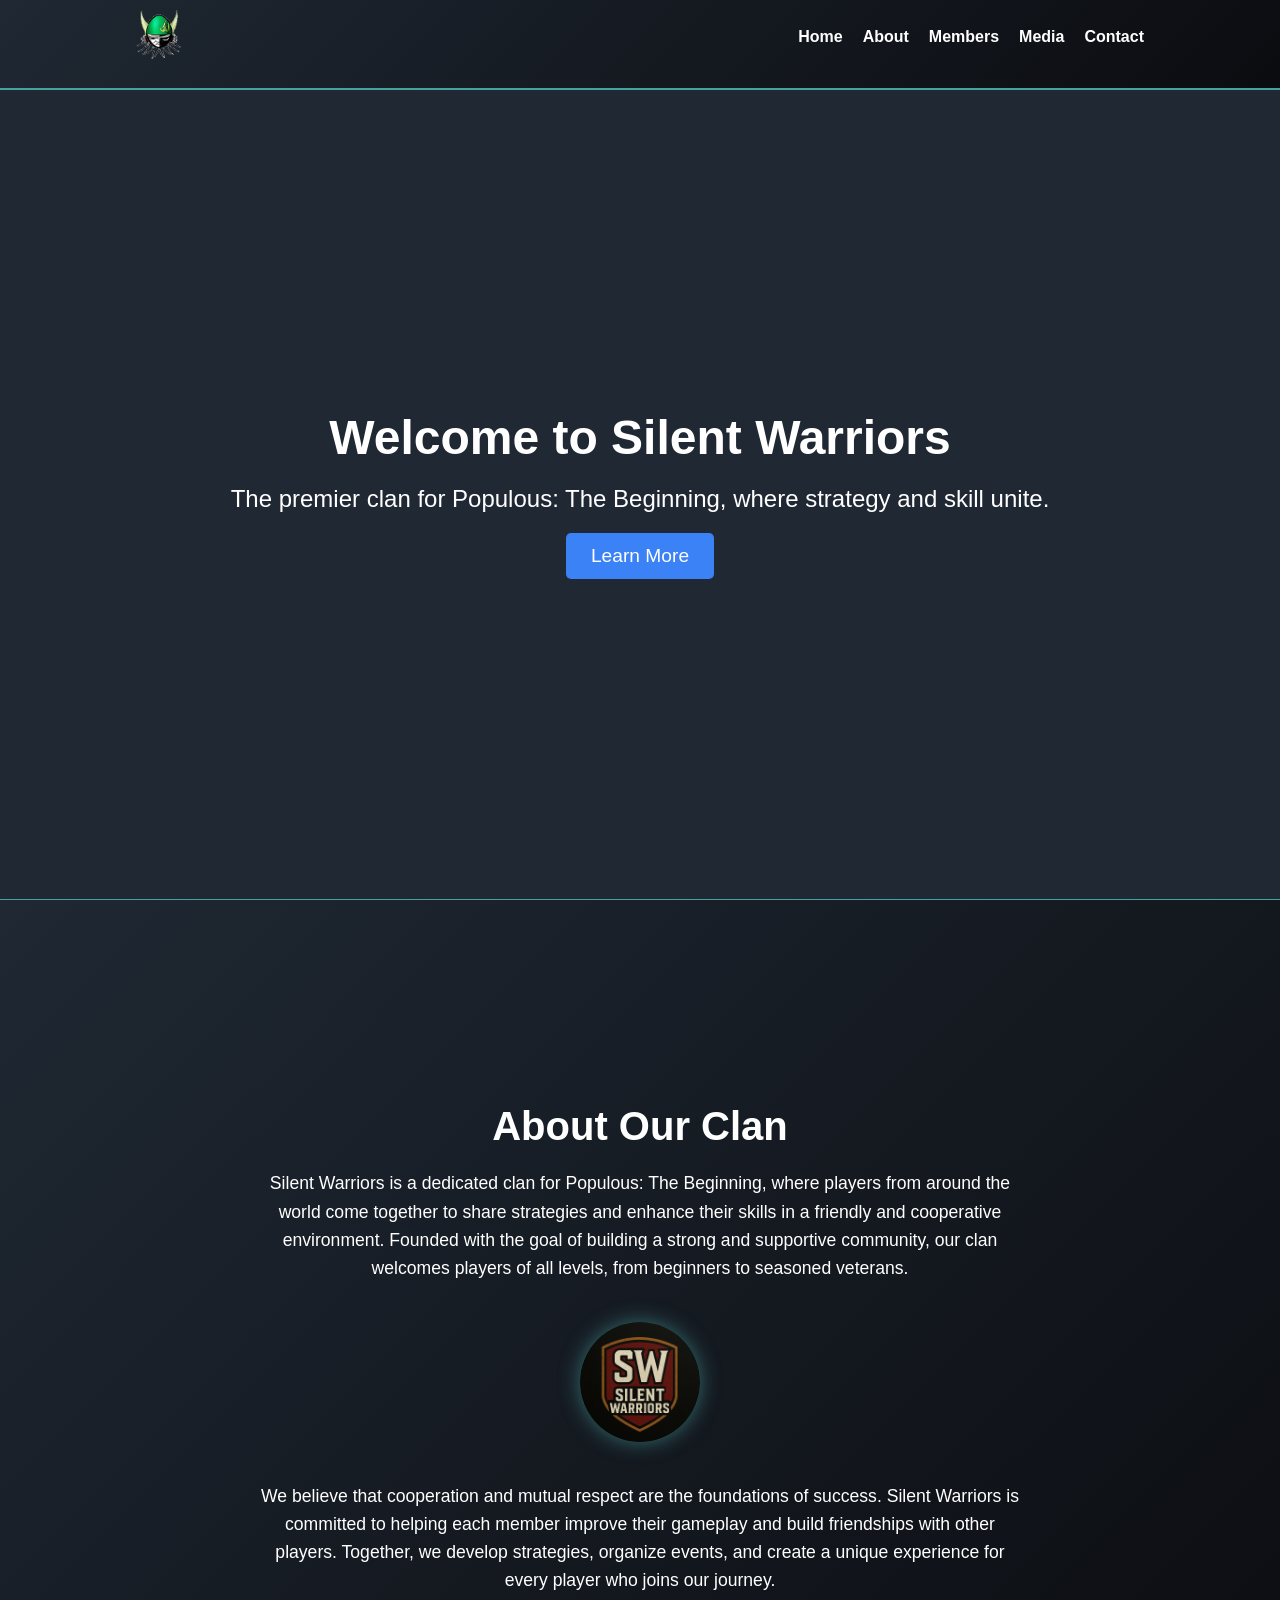
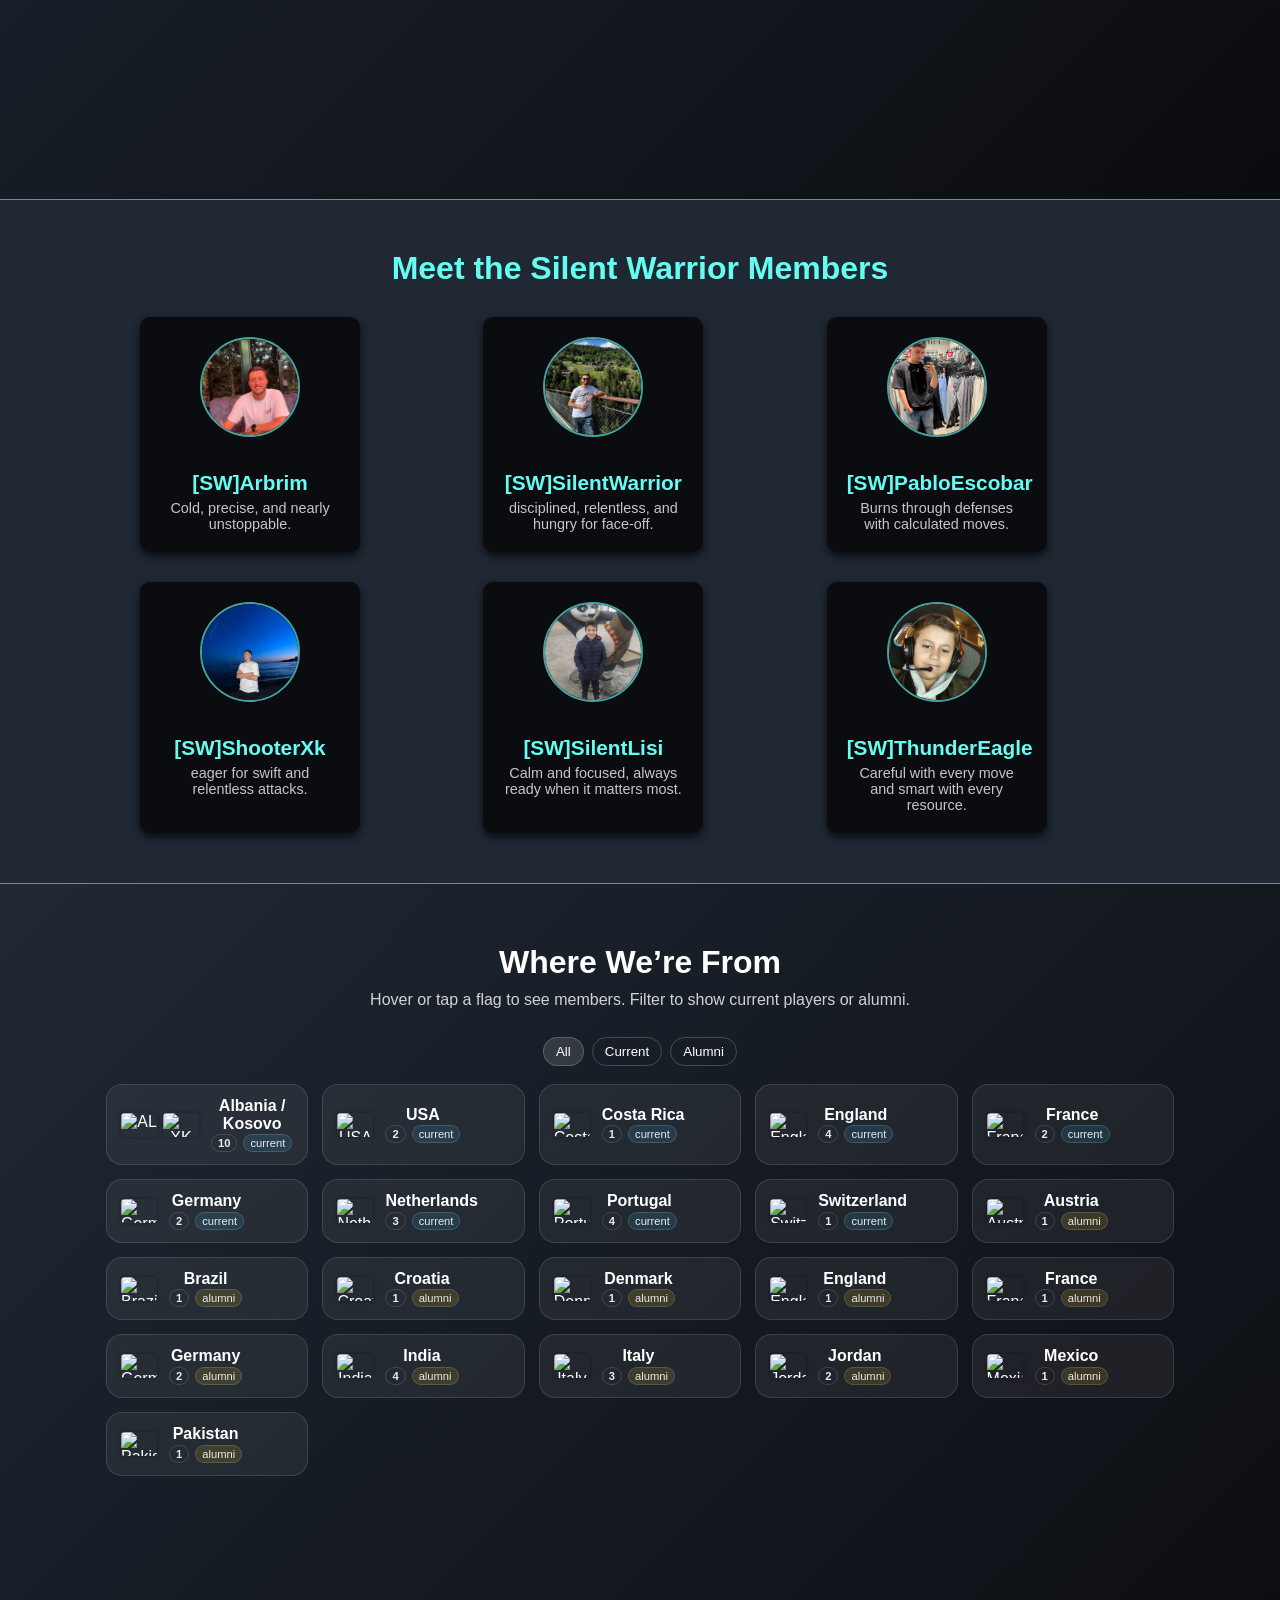
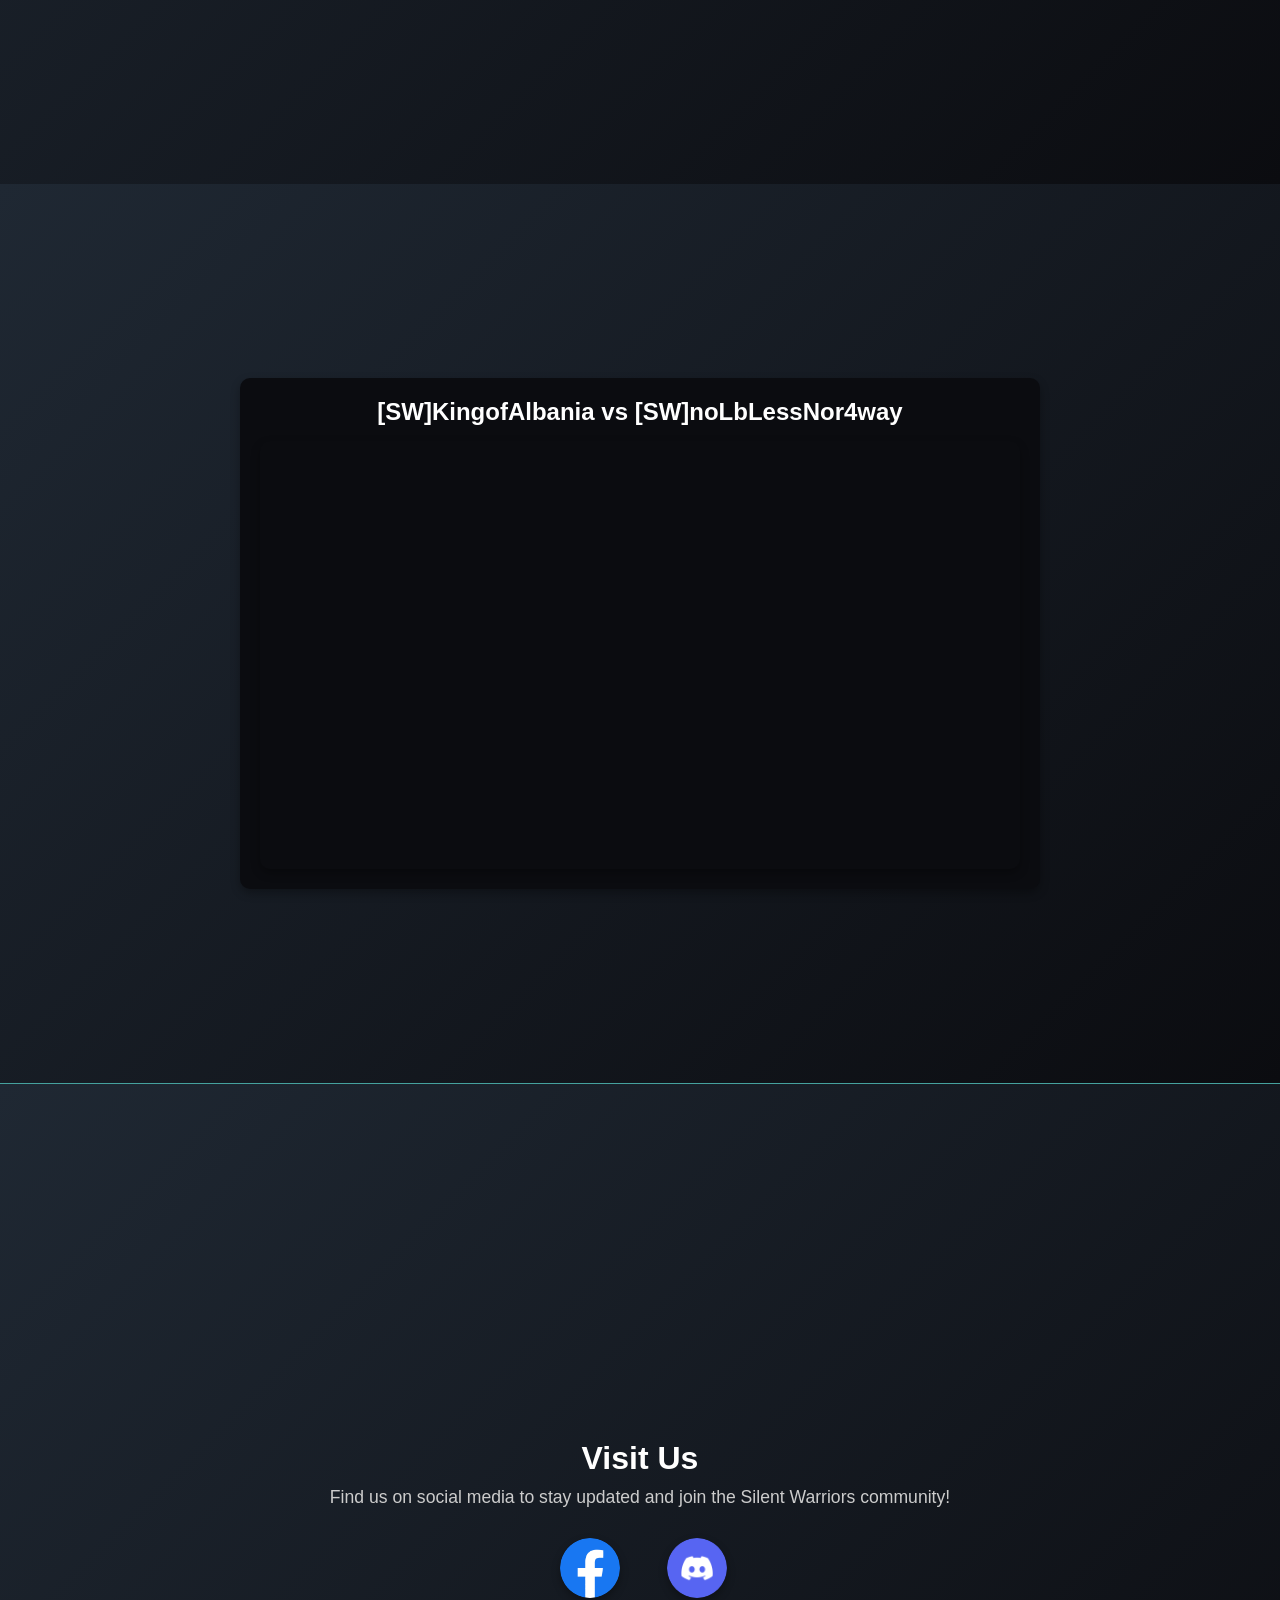
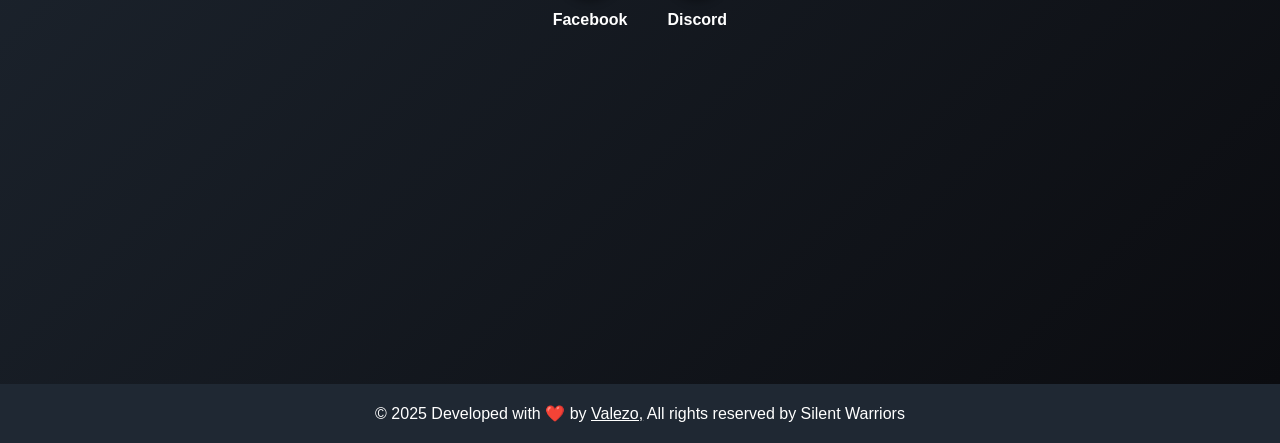
==== index.html @ 5efa49f3 "users update flags and scroll smooth" ====
<!DOCTYPE html>
<html lang="en">
<head>
    <meta charset="UTF-8">
    <meta name="viewport" content="width=device-width, initial-scale=1.0">
    <title>Silent Warriors</title>
    <link rel="stylesheet" href="assets/style.css">
    <link rel="icon" href="assets/img/22864.gif" type="image/png">

    <style>
      html { scroll-behavior: smooth; }
      :target { scroll-margin-top: 72px; }  /* adjust for your fixed header height */
      .site-header { position: sticky; top: 0; height: 72px; }
      .section { min-height: 100vh; padding: 2rem; }

      .flags-section { padding: 60px 0; }
      .flags-section .container { max-width: 1100px; margin: 0 auto; padding: 0 16px; }
      .flags-title { text-align: center; font-size: 2rem; margin-bottom: 10px; }
      .flags-subtitle { text-align: center; opacity: .8; margin-bottom: 28px; }

      /* Flag wall layout */
      .flag-wall { display: flex; flex-wrap: wrap; gap: 14px; justify-content: center; margin-top: 20px; }
      .flag-wall img { width: 42px; height: 28px; object-fit: cover; border-radius: 4px; box-shadow: 0 0 4px rgba(0,0,0,0.4); }

      @media (max-width: 600px) {
        .flag-wall img { width: 32px; height: 22px; }
      }
    </style>
</head>
<body>

    <!-- Header Section -->
    <header>
        <div class="header-content">
            <div class="logo">
                <a href="https://www.popre.net/clans.php?id=745">
                <img src="assets/img/22864.gif" alt="Silent Warriors Logo">
                </a>
            </div>
            <nav>
                <ul>
                    <li><a href="#home">Home</a></li>
                    <li><a href="#about">About</a></li>
                    <li><a href="#members">Members</a></li>
                    <li><a href="#media">Media</a></li>
                    <li><a href="#contact">Contact</a></li>
                </ul>
            </nav>
        </div>
    </header>

    <!-- Hero Section -->
    <section id="home" class="hero">
        <h1>Welcome to Silent Warriors</h1>
        <p>The premier clan for Populous: The Beginning, where strategy and skill unite.</p>
        <a href="#about" class="btn">Learn More</a>
    </section>

    <!-- About Section -->
    <section id="about" class="section about">
        <h2>About Our Clan</h2>
        <div class="about-content">
            <p class="about-text">Silent Warriors is a dedicated clan for Populous: The Beginning, where players from around the world come together to share strategies and enhance their skills in a friendly and cooperative environment. Founded with the goal of building a strong and supportive community, our clan welcomes players of all levels, from beginners to seasoned veterans.</p>
            <div class="about-image-container">
                <img src="assets/img/sw.png" alt="Silent Warriors Clan" class="about-image">
            </div>
            <p class="about-text">We believe that cooperation and mutual respect are the foundations of success. Silent Warriors is committed to helping each member improve their gameplay and build friendships with other players. Together, we develop strategies, organize events, and create a unique experience for every player who joins our journey.</p>
        </div>
    </section>

    <!-- Members -->
<section id="members" class="members-section">
    <h2 class="members-title">Meet the Silent Warrior Members</h2>
    <div class="members-wrapper">
        <div class="members-grid">

            <div class="member-card">
                <img src="assets/img/arbrim.jpg" alt="[SW]Arbrim">
                <h3>[SW]Arbrim</h3>
                <p>Cold, precise, and nearly unstoppable.</p>
            </div>

            <div class="member-card">
                <img src="assets/img/image.png" alt="[SW]SilentWarrior" class="avatar">
                <h3>[SW]SilentWarrior</h3>
                <p>disciplined, relentless, and hungry for face-off.</p>
            </div>

            <div class="member-card">
                <img src="assets/img/rrezon.jpg" alt="[SW]PabloEscobar">
                <h3>[SW]PabloEscobar</h3>
                <p>Burns through defenses with calculated moves.</p>
            </div>

            <div class="member-card">
                <img src="assets/img/zgjim4.jpg" alt="[SW]ShooterXk" class="avatar">
                <h3>[SW]ShooterXk</h3>
                <p>eager for swift and relentless attacks.</p>
            </div>

            <div class="member-card">
                <img src="assets/img/lisi.jpg" alt="[SW]SilentLisi">
                <h3>[SW]SilentLisi</h3>
                <p>Calm and focused, always ready when it matters most.</p>
            </div>

            <div class="member-card">
                <img src="assets/img/bardhi.jpg" alt="[SW]ThunderEagle" class="avatar">
                <h3>[SW]ThunderEagle</h3>
                <p>Careful with every move and smart with every resource.</p>
            </div>

        </div>
    </div>
</section>

<!-- NEW: Countries / Flags Section (dynamic with tooltips + CDN flags) -->
<section id="countries" class="section flags-section" aria-labelledby="flags-heading">
  <div class="container">
    <h2 id="flags-heading" class="flags-title">Where We’re From</h2>
    <p class="flags-subtitle">Hover or tap a flag to see members. Filter to show current players or alumni.</p>

    <!-- Filters -->
    <div class="flag-filters" style="display:flex; gap:8px; justify-content:center; margin-bottom:18px;">
      <button class="flag-filter-btn" data-filter="all">All</button>
      <button class="flag-filter-btn" data-filter="current">Current</button>
      <button class="flag-filter-btn" data-filter="alumni">Alumni</button>
    </div>

    <!-- Cards grid -->
    <div id="flag-grid" class="flag-grid" role="list"></div>

    <noscript>
      <p style="text-align:center">Enable JavaScript to see the interactive country list.</p>
    </noscript>
  </div>
</section>

<style>
  .flag-grid { display:grid; grid-template-columns: repeat(auto-fill, minmax(200px, 1fr)); gap:14px; }
  .flag-card { position:relative; background: rgba(255,255,255,.06); border:1px solid rgba(255,255,255,.12); border-radius:16px; padding:12px 14px; display:flex; align-items:center; gap:12px; }
  .flag-images { display:flex; align-items:center; gap:6px; }
  .flag-img { width:36px; height:24px; border-radius:4px; box-shadow:0 0 4px rgba(0,0,0,.35); object-fit:cover; }
  .flag-meta { display:flex; flex-direction:column; }
  .flag-title { font-weight:700; font-size:1rem; line-height:1.1; }
  .flag-badges { display:flex; gap:6px; align-items:center; margin-top:2px; }
  .flag-badge { font-size:.7rem; padding:2px 6px; border-radius:999px; border:1px solid rgba(255,255,255,.16); opacity:.9; }
  .flag-badge.count { font-weight:700; }
  .flag-badge.current { background: rgba(56, 189, 248, .15); } /* cyan-ish */
  .flag-badge.alumni { background: rgba(250, 204, 21, .15); } /* amber-ish */

  /* Tooltip */
  .flag-card .tooltip { position:absolute; left:12px; right:12px; bottom:calc(100% + 8px); background: rgba(0,0,0,.9); color:#fff; border:1px solid rgba(255,255,255,.15); border-radius:10px; padding:10px 12px; font-size:.86rem; line-height:1.25; box-shadow:0 8px 24px rgba(0,0,0,.35); opacity:0; pointer-events:none; transform:translateY(6px); transition:opacity .15s ease, transform .15s ease; }
  .flag-card:hover .tooltip, .flag-card:focus-within .tooltip { opacity:1; transform:translateY(0); }
  .tooltip strong { display:block; margin-bottom:4px; font-size:.9rem; }
  .flag-filter-btn { padding:6px 12px; border-radius:999px; border:1px solid rgba(255,255,255,.2); background:transparent; color:inherit; cursor:pointer; }
  .flag-filter-btn.active { background: rgba(255,255,255,.12); }
</style>

<script>
  // Data model for countries and members
  // type: "single" uses one flag code; type: "combo" can render two flags side-by-side
  const COUNTRY_DATA = [
    { type: 'combo', name: 'Albania / Kosovo', flags: ['al','xk'], status: 'current', members: ['TheDarkAngle','Sinegeiros','SemiShaman','MonsterIncarnate','Kozic', 'HalaMadrid','SilentWarrior','AlphaEnemy','ShooterXk', 'TACITUS'] },
    { type: 'single', name: 'USA', flag: 'us', status: 'current', members: ['IYaoi-Wear','SoulTaker'] },
    { type: 'single', name: 'Costa Rica', flag: 'cr', status: 'current', members: ['SpeedHunter'] },
    { type: 'single', name: 'England', flag: 'gb-eng', status: 'current', members: ['Fried_Rice','Jamie-','Viney','xSurvival_shamanx'] },
    { type: 'single', name: 'France', flag: 'fr', status: 'current', members: ['Bananas', 'SylvesterStalone'] },
    { type: 'single', name: 'Germany', flag: 'de', status: 'current', members: ['Remote', 'TACITUS'] },
    { type: 'single', name: 'Netherlands', flag: 'nl', status: 'current', members: ['Dominant','JonSnow','Sharp'] },
    { type: 'single', name: 'Portugal', flag: 'pt', status: 'current', members: ['Lekas','-Shockwave-', 'Joao', 'Hugo'] },
    { type: 'single', name: 'Switzerland', flag: 'ch', status: 'current', members: ['AlphaEnemy'] },

    // Alumni (were on SW)
    { type: 'single', name: 'Austria', flag: 'at', status: 'alumni', members: ['Bianca'] },
    { type: 'single', name: 'Brazil', flag: 'br', status: 'alumni', members: ['Diablo'] },
    { type: 'single', name: 'Croatia', flag: 'hr', status: 'alumni', members: ['DragulaROB'] },
    { type: 'single', name: 'Denmark', flag: 'dk', status: 'alumni', members: ['Rousfv'] },
    { type: 'single', name: 'England', flag: 'gb-eng', status: 'alumni', members: ['SpiderPig'] },
    { type: 'single', name: 'France', flag: 'fr', status: 'alumni', members: ['Incy'] },
    { type: 'single', name: 'Germany', flag: 'de', status: 'alumni', members: ['Eric_Mal', 'Babo'] },
    { type: 'single', name: 'India', flag: 'in', status: 'alumni', members: ['BigBang','Abigail','Evolution','Sinisters'] },
    { type: 'single', name: 'Italy', flag: 'it', status: 'alumni', members: ['Pain','MixJumpen', 'Famfrit'] },
    { type: 'single', name: 'Jordan', flag: 'jo', status: 'alumni', members: ['Samer-','RoyalPain'] },
    { type: 'single', name: 'Mexico', flag: 'mx', status: 'alumni', members: ['Fonsi'] },
    { type: 'single', name: 'Pakistan', flag: 'pk', status: 'alumni', members: ['Shahzad'] },
  ];

  const CDN_PNG = (code, size=40) => `https://flagcdn.com/w${size}/${code}.png`;

  function makeTooltipHTML(name, members) {
    const count = members.length;
    const list = members.join(', ');
    return `<div class="tooltip" role="tooltip"><strong>${name} — ${count} member${count!==1?'s':''}</strong>${list}</div>`;
  }

  function renderFlags(filter='all') {
    const grid = document.getElementById('flag-grid');
    grid.innerHTML = '';

    COUNTRY_DATA.filter(c => filter==='all' ? true : c.status===filter)
      .forEach(c => {
        const card = document.createElement('div');
        card.className = 'flag-card';
        card.setAttribute('role','listitem');
        card.setAttribute('tabindex','0');
        card.setAttribute('aria-label', `${c.name} (${c.status})`);

        const imgWrap = document.createElement('div');
        imgWrap.className = 'flag-images';
        if (c.type === 'combo') {
          c.flags.forEach(code => {
            const img = document.createElement('img');
            img.src = CDN_PNG(code);
            img.alt = code.toUpperCase();
            img.className = 'flag-img';
            imgWrap.appendChild(img);
          });
        } else {
          const img = document.createElement('img');
          img.src = CDN_PNG(c.flag);
          img.alt = c.name;
          img.className = 'flag-img';
          imgWrap.appendChild(img);
        }

        const meta = document.createElement('div');
        meta.className = 'flag-meta';
        meta.innerHTML = `
          <div class="flag-title">${c.name}</div>
          <div class="flag-badges">
            <span class="flag-badge count">${c.members.length}</span>
            <span class="flag-badge ${c.status}">${c.status}</span>
          </div>
        `;

        card.appendChild(imgWrap);
        card.appendChild(meta);
        card.insertAdjacentHTML('beforeend', makeTooltipHTML(c.name, c.members));
        grid.appendChild(card);
      });

    // update active button
    document.querySelectorAll('.flag-filter-btn').forEach(btn => {
      btn.classList.toggle('active', btn.dataset.filter === filter);
    });
  }

  // Init
  renderFlags('all');
  document.querySelectorAll('.flag-filter-btn').forEach(btn => {
    btn.addEventListener('click', () => renderFlags(btn.dataset.filter));
  });
</script>

<!-- Section media -->
<section id="media" class="section media">
    <div class="video-container">
        <h3 class="video-title">[SW]KingofAlbania vs [SW]noLbLessNor4way</h3>
        <iframe class="youtube-video"
                src="https://www.youtube.com/embed/tbNwxhqjoe8?start=2"
                title="YouTube video player" frameborder="0"
                allow="accelerometer; autoplay; clipboard-write; encrypted-media; gyroscope; picture-in-picture; web-share"
                referrerpolicy="strict-origin-when-cross-origin" allowfullscreen>
        </iframe>
    </div>
</section>

    <section id="contact" class="section contact">
        <h2>Visit Us</h2>
        <p>Find us on social media to stay updated and join the Silent Warriors community!</p>
        <div class="social-links">
            <a href="https://www.facebook.com/groups/1504545016480851" class="social-link" target="_blank">
                <img src="assets/img/facebook.png" alt="Facebook Icon">
                <span>Facebook</span>
            </a>
            <a href="https://discord.gg/4HVmdmyNqc" class="social-link" target="_blank">
                <img src="assets/img/discord-icon-1024x1024.png" alt="Discord Icon">
                <span>Discord</span>
            </a>
        </div>
    </section>

    <footer>
        <p>&copy; 2025 Developed with ❤️ by <a href="https://valezo.net/" style="color: white">Valezo,</a> All rights reserved by Silent Warriors</p>
    </footer>

</body>
</html>
---- assets/style.css ----
/* Ngjyrat kryesore */
    :root {
        --primary-color: #1E3A8A;
        --secondary-color: #3B82F6;
        --bg-light: #F0F4F8;
        --text-color: #1E293B;
    }

    /* Reset */
    * {
        margin: 0;
        padding: 0;
        box-sizing: border-box;
    }

    body {
        font-family: Arial, sans-serif;
        color: var(--text-color);
    }

    /* Header */
    header {
        /* padding: 30%; */
        background-color: var(--primary-color);
        text-align: center;
        background: linear-gradient(135deg, #1f2833, #0b0c10);
        border-bottom: 2px solid #45a29e;
        height: 10vh; /* Full viewport height */
        position: sticky;
        top: 0; /* Sticks the header to the top of the viewport */
        z-index: 1000;
        padding: 10px;

        
    }
    .avatar {
  width: 120px;         /* madhësia e shfaqjes */
  height: 120px;        
  border-radius: 50%;   /* e bën rreth */
  object-fit: cover;    /* crop, jo stretch */
  object-position: center; /* fokus te qendra */
}



    /* Home */
    #home {
        padding-top: -96px;
        height: 90vh; /* Full viewport height */
    }

    #about {
        height: 90vh;
        display: flex;
        flex-direction: column;
        justify-content: center; 
        align-items: center; 
        text-align: center;
    }

    .header-content {
        display: flex;
        align-items: center;
        justify-content: space-between;
        max-width: 80%;
        margin: 0 auto;
    }

    nav ul {
        display: flex;
        gap: 20px;
        list-style: none;
    }

    nav a {
        color: white;
        text-decoration: none;
        font-weight: bold;
    }

    nav a:hover {
        color: #45a29e;
        transition: color 0.3s;

    }

    .logo img {
        height: 50px;
    }

    /* Hero Section */
    .hero {
        display: flex;
        flex-direction: column;
        align-items: center;
        justify-content: center;
        height: 100vh;
        background: url('images/hero.jpg') no-repeat center center/cover;
        color: white;
        text-align: center;
        background-color: var(--primary-color);
        background-color: #1f2833;
        border-bottom: 1px solid #45a29e;
    }

    .hero h1 {
        font-size: 3rem;
        margin-bottom: 20px;
    }

    .hero p {
        font-size: 1.5rem;
    }

    .hero .btn {
        padding: 12px 25px;
        background-color: var(--secondary-color);
        color: white;
        border: none;
        border-radius: 5px;
        text-decoration: none;
        font-size: 1.2rem;
        transition: background-color 0.3s;
        margin-top: 20px;
    }

    .hero .btn:hover {
        background-color: #2563EB;
    }

    /* About Section */
    .section {
        padding: 60px 20px;
        text-align: center;
        color: white;
        background: linear-gradient(135deg, #1f2833, #0b0c10);
    }

    /* About Section */
    .about {
        padding: 60px 20px;
        text-align: center;
        color: white;
        background: linear-gradient(135deg, #1f2833, #0b0c10);
        position: relative;
        overflow: hidden;
        border-bottom: 1px solid #45a29e;
    }

    .about h2 {
        font-size: 2.5rem;
        color: var(--accent-color);
        margin-bottom: 20px;
        position: relative;
    }

    .about-content {
        display: flex;
        flex-direction: column;
        align-items: center;
        gap: 20px;
        max-width: 800px;
        margin: 0 auto;
    }

    .about-text {
        font-size: 1.1rem;
        line-height: 1.6;
        margin: 0 20px;
        opacity: 0;
        animation: fadeInUp 1s ease-out forwards;
    }

    .about-image-container {
        position: relative;
        display: flex;
        align-items: center;
        justify-content: center;
        margin: 20px 0;
    }

    .about-image {
        width: 120px;
        height: 120px;
        border-radius: 50%;
        transition: transform 0.4s ease, box-shadow 0.4s ease;
        filter: drop-shadow(0 0 10px rgba(69, 162, 158, 0.6));
    }

    .about-image:hover {
        transform: scale(1.1);
        box-shadow: 0 0 20px rgba(69, 162, 158, 0.8);
    }

    .about-image-container::before {
        content: "";
        position: absolute;
        top: 0;
        left: 0;
        right: 0;
        bottom: 0;
        border-radius: 50%;
        border: 5px solid rgba(69, 162, 158, 0.4);
        animation: rotateBorder 5s linear infinite;
    }

    /* about */
    @keyframes fadeInUp {
        0% {
            opacity: 0;
            transform: translateY(20px);
        }
        100% {
            opacity: 1;
            transform: translate(0);
        }
    }

    @keyframes rotateBorder {
        0% {
            transform: rotate(0deg);
        }
        100% {
            transform: rotate(360deg);
        }
    }

    /*Members section */

        .members-section {
            padding: 50px 20px;
            background-color: #1f2833;
            text-align: center;
            border-bottom: 1px solid #45a29e;
        }
        
        .members-section h2 {
            color: #66fcf1;
            font-size: 2em;
            margin-bottom: 30px;
        }
        .members-section {
    padding: 50px 20px;
    background-color: #1f2833;
    text-align: center;
    border-bottom: 1px solid #45a29e;
}

.members-title {
    color: #66fcf1;
    font-size: 2.2em;
    margin-bottom: 40px;
}

.members-wrapper {
    display: flex;
    justify-content: center;
}

.members-grid {
    display: grid;
    grid-template-columns: repeat(3, 1fr);
    gap: 30px;
    max-width: 1000px;
    width: 100%;
}

.member-card {
    background-color: #0b0c10;
    color: #c5c6c7;
    padding: 20px;
    border-radius: 10px;
    box-shadow: 0 4px 10px rgba(0, 0, 0, 0.7);
    text-align: center;
    transition: transform 0.3s, box-shadow 0.3s;
}

.member-card:hover {
    transform: scale(1.05);
    box-shadow: 0 8px 20px rgba(0, 0, 0, 0.8);
}

.member-card img {
    width: 100px;
    height: 100px;
    border-radius: 50%;
    border: 2px solid #45a29e;
    margin-bottom: 15px;
}

.member-card h3 {
    margin: 10px 0 5px;
    font-size: 1.3em;
    color: #66fcf1;
}

.member-card p {
    font-size: 0.9em;
    color: #c5c6c7;
}

        
        .members {
            display: flex;
            flex-wrap: wrap;
            justify-content: center;
            gap: 25px;
        }
        
        .member-card {
            background-color: #0b0c10;
            color: #c5c6c7;
            width: 220px;
            padding: 20px;
            border-radius: 10px;
            box-shadow: 0 4px 10px rgba(0, 0, 0, 0.7);
            transition: transform 0.3s, box-shadow 0.3s;
            text-align: center;

        }
        
        .member-card:hover {
            transform: scale(1.05);
            box-shadow: 0 8px 20px rgba(0, 0, 0, 0.8);
        }
        
        .member-card img {
            width: 100px;
            height: 100px;
            border-radius: 50%;
            border: 2px solid #45a29e;
            margin-bottom: 15px;
        }
        
        .member-card h3 {
            margin: 15px 0 5px;
            font-size: 1.3em;
            color: #66fcf1;
        }
        
        .member-card p {
            font-size: 0.9em;
            color: #c5c6c7;
            
        }

        .a {
            text-decoration: none;
        }
    .card {
        display: flex;
        flex-direction: column;
        align-items: center;
        background-color: white;
        padding: 10px;
        border-radius: 50%;
        width: 120px;
        height: 120px;
        overflow: hidden;
        position: relative;
        text-align: center;
        cursor: pointer;
        transition: transform 0.3s;
    }

    .card:hover {
        transform: scale(1.1);
    }

    .card img {
        border-radius: 50%;
        width: 100%;
        height: 100%;
        object-fit: cover;
    }

    .card h3 {
        margin-top: 10px;
        font-size: 1rem;
    }

    .description {
        display: none;
        margin-top: 10px;
        font-size: 0.9rem;
        color: var(--text-color);
        text-align: center;
    }

    .card:focus-within .description,
    .card:hover .description {
        display: block;
    }

    .card:focus-within h3,
    .card:hover h3 {
        display: none;
    }

    /* Media Section */
    .media {
        display: flex;
        align-items: center;
        justify-content: center;
        height: 90vh;
        background-color: #1f2833;
        border-bottom: 1px solid #45a29e;
    }

    .video-container {
        display: flex;
        flex-direction: column;
        align-items: center;
        width: 100%;
        max-width: 800px;
        padding: 20px;
        background-color: #0b0c10;
        border-radius: 10px;
        box-shadow: 0 4px 10px rgba(0, 0, 0, 0.3);
    }

    .video-title {
        font-size: 1.5rem;
        font-weight: bold;
        color: white;
        margin-bottom: 15px;
        text-align: center;
        font-family: 'Arial', sans-serif;
    }

    .youtube-video {
        width: 100%;
        aspect-ratio: 16 / 9;
        border-radius: 10px;
        box-shadow: 0 4px 10px rgba(0, 0, 0, 0.3);
    }

    .game-results-link {
        margin-top: 15px;
        font-size: 1rem;
        color: #3B82F6;
        text-decoration: none;
        font-weight: bold;
        transition: color 0.3s;
    }

    .game-results-link:hover {
        color: #2563EB;
    }


    /* Contact Section */
    .contact {
        display: flex;
        flex-direction: column;
        align-items: center;
        justify-content: center;
        text-align: center;
        height: 90vh;
        background-color: #1f2833;
        color: white;
    }

    .contact h2 {
        font-size: 2rem;
        color: white; 
        margin-bottom: 10px;
    }

    .contact p {
        font-size: 1.1rem;
        color: #ccc;
        margin-bottom: 30px;
    }

    .social-links {
        display: flex;
        justify-content: center;
        gap: 40px;
    }

    .social-link {
        display: flex;
        flex-direction: column;
        align-items: center;
        text-decoration: none;
        color: white;
        font-weight: bold;
        transition: transform 0.3s ease, color 0.3s ease;
    }

    .social-link:hover {
        color: #3B82F6; 
        transform: scale(1.1);
    }

    .social-link img {
        width: 60px;
        height: 60px;
        border-radius: 50%;
        margin-bottom: 8px;
        box-shadow: 0 4px 8px rgba(0, 0, 0, 0.3);
        transition: transform 0.3s ease;
    }

    .social-link:hover img {
        transform: scale(1.2);
    }

    .social-link span {
        font-size: 1rem;
        margin-top: 5px;
    }

    /* Footer */
    footer {
        background-color: var(--primary-color);
        padding: 20px;
        text-align: center;
        color: white;
        background-color: #1f2833;
    }

    /* Responsive Styles */
    @media (max-width: 1200px) {
        .hero h1 { font-size: 2.5rem; }
        .about h2 { font-size: 2rem; }
        .contact h2 { font-size: 1.8rem; }
    }

    @media (max-width: 992px) {
        .hero h1 { font-size: 2rem; }
        .about h2 { font-size: 1.8rem; }
        .contact h2 { font-size: 1.6rem; }
        .social-link img { width: 55px; height: 55px; }
    }

    @media (max-width: 768px) {
        .hero h1 { font-size: 1.8rem; }
        .hero p, .contact p { font-size: 1rem; }
        .social-link img { width: 50px; height: 50px; }
    }

    @media (max-width: 576px) {
        .hero h1 { font-size: 1.5rem; }
        .about h2, .contact h2 { font-size: 1.4rem; }
        .social-links { flex-direction: column; gap: 20px; }
        .social-link img { width: 45px; height: 45px; }
    }
    /* =========================================
   MOBILE-ONLY OVERRIDES (ruajnë desktopin)
   Vendosi KETË bllok POSHTË CSS-së ekzistuese.
   S’prek asgjë jashtë media queries -> desktop mbetet identik.
   ========================================= */

@media (max-width: 767px) {
  :root { --header-offset: 72px; }
  html { scroll-padding-top: var(--header-offset); }

  /* Header */
  header { position: sticky; top: 0; z-index: 1000; }
  .header-content { display: flex; align-items: center; justify-content: space-between; gap: 10px; padding: 10px 14px; }
  .logo img { height: 40px; }
  nav ul { display: flex; flex-wrap: wrap; gap: 10px; justify-content: center; margin: 0; padding: 0; }
  nav a { font-size: 14px; padding: 6px 10px; border-radius: 8px; }

  /* Hero */
  .hero { min-height: auto; padding: 60px 16px; text-align: center; background-size: cover; background-position: center; }
  .hero h1 { font-size: 26px; margin-bottom: 12px; }
  .hero p { font-size: 16px; }
  .hero .btn { font-size: 16px; padding: 10px 18px; }

  /* Heq lartësitë fikse të seksioneve në mobile */
  #home, #about, .media, .contact { height: auto !important; min-height: auto; padding: 40px 16px; }
  #home { padding-top: 0 !important; }

  /* About */
  .about { padding: 48px 16px; }
  .about h2 { font-size: 22px; margin-bottom: 12px; }
  .about-content { display: flex; flex-direction: column; align-items: center; gap: 14px; max-width: 650px; margin: 0 auto; }
  .about-text { font-size: 16px; line-height: 1.65; margin: 0; }
  .about-image { width: 120px; height: 120px; }

  /* Members */
  .members-section { padding: 40px 16px; }
  .members-title, .members-section h2 { font-size: 22px; margin-bottom: 16px; }
  .members-wrapper { display: grid; justify-items: center; }
  .members-grid { display: grid; grid-template-columns: 1fr 1fr; gap: 16px; width: 100%; max-width: 900px; }
  @media (max-width: 480px) { .members-grid { grid-template-columns: 1fr; } }
  .member-card { padding: 16px; border-radius: 12px; }
  .member-card img { width: 80px; height: 80px; }
  .member-card h3 { font-size: 16px; }
  .member-card p { font-size: 14px; }

  /* Card hover -> në touch lë titullin gjithmonë të dukshëm */
  @media (hover: none) {
    .card h3 { display: block; }
    .card .description { display: none; }
  }

  /* Media (video) */
  .media { padding: 40px 16px; }
  .video-container { width: 100%; max-width: 800px; padding: 14px; }
  .youtube-video { width: 100%; aspect-ratio: 16 / 9; border: 0; border-radius: 10px; }
  .video-title { font-size: 18px; }

  /* Contact */
  .contact { padding: 48px 16px; text-align: center; }
  .contact h2 { font-size: 22px; }
  .contact p { font-size: 16px; max-width: 60ch; margin-inline: auto; }
  .social-links { display: flex; flex-wrap: wrap; gap: 18px 28px; justify-content: center; }
  .social-link img { width: 52px; height: 52px; }

  /* Footer */
  footer { padding: 18px 16px; }
}

/* Tablet tweaks pa prekur desktopin */
@media (min-width: 768px) and (max-width: 1023px) {
  nav a { font-size: 15px; }
  .hero h1 { font-size: 32px; }
  .members-grid { grid-template-columns: repeat(3, 1fr); gap: 20px; }
}
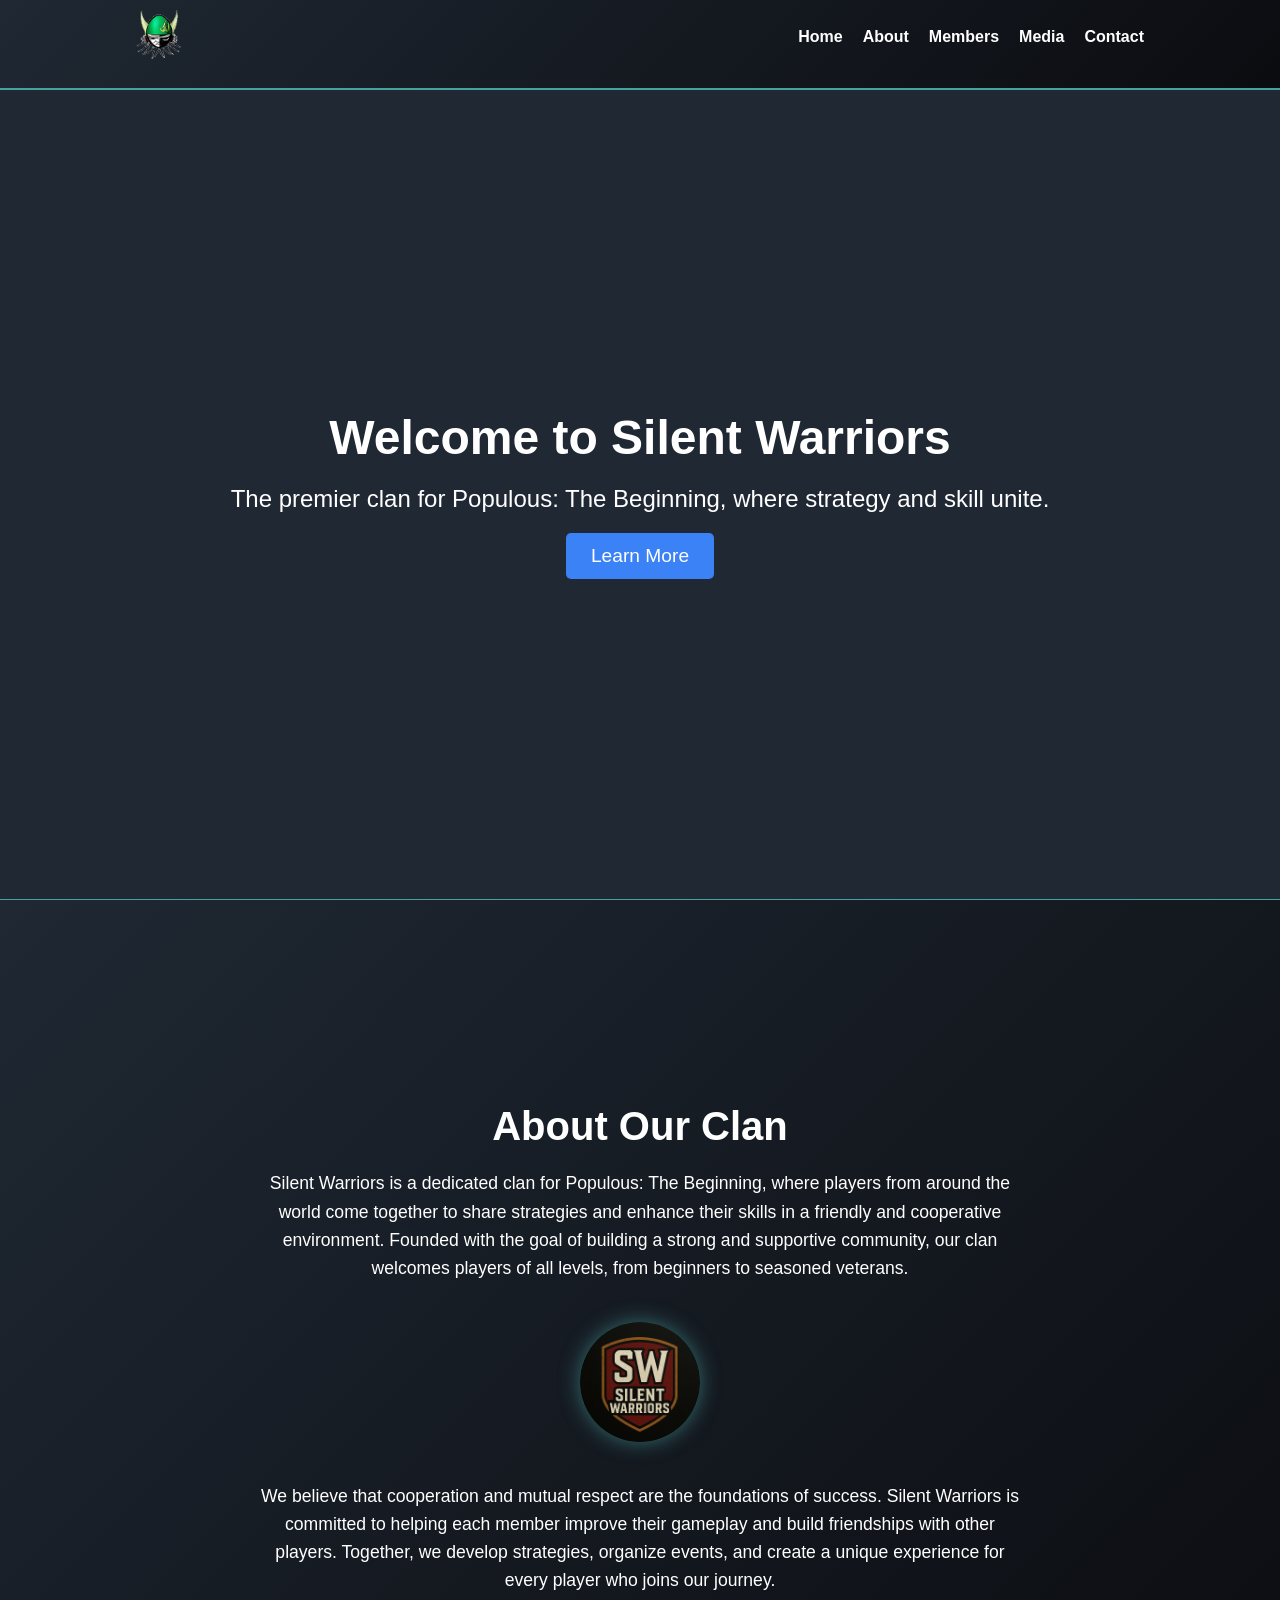
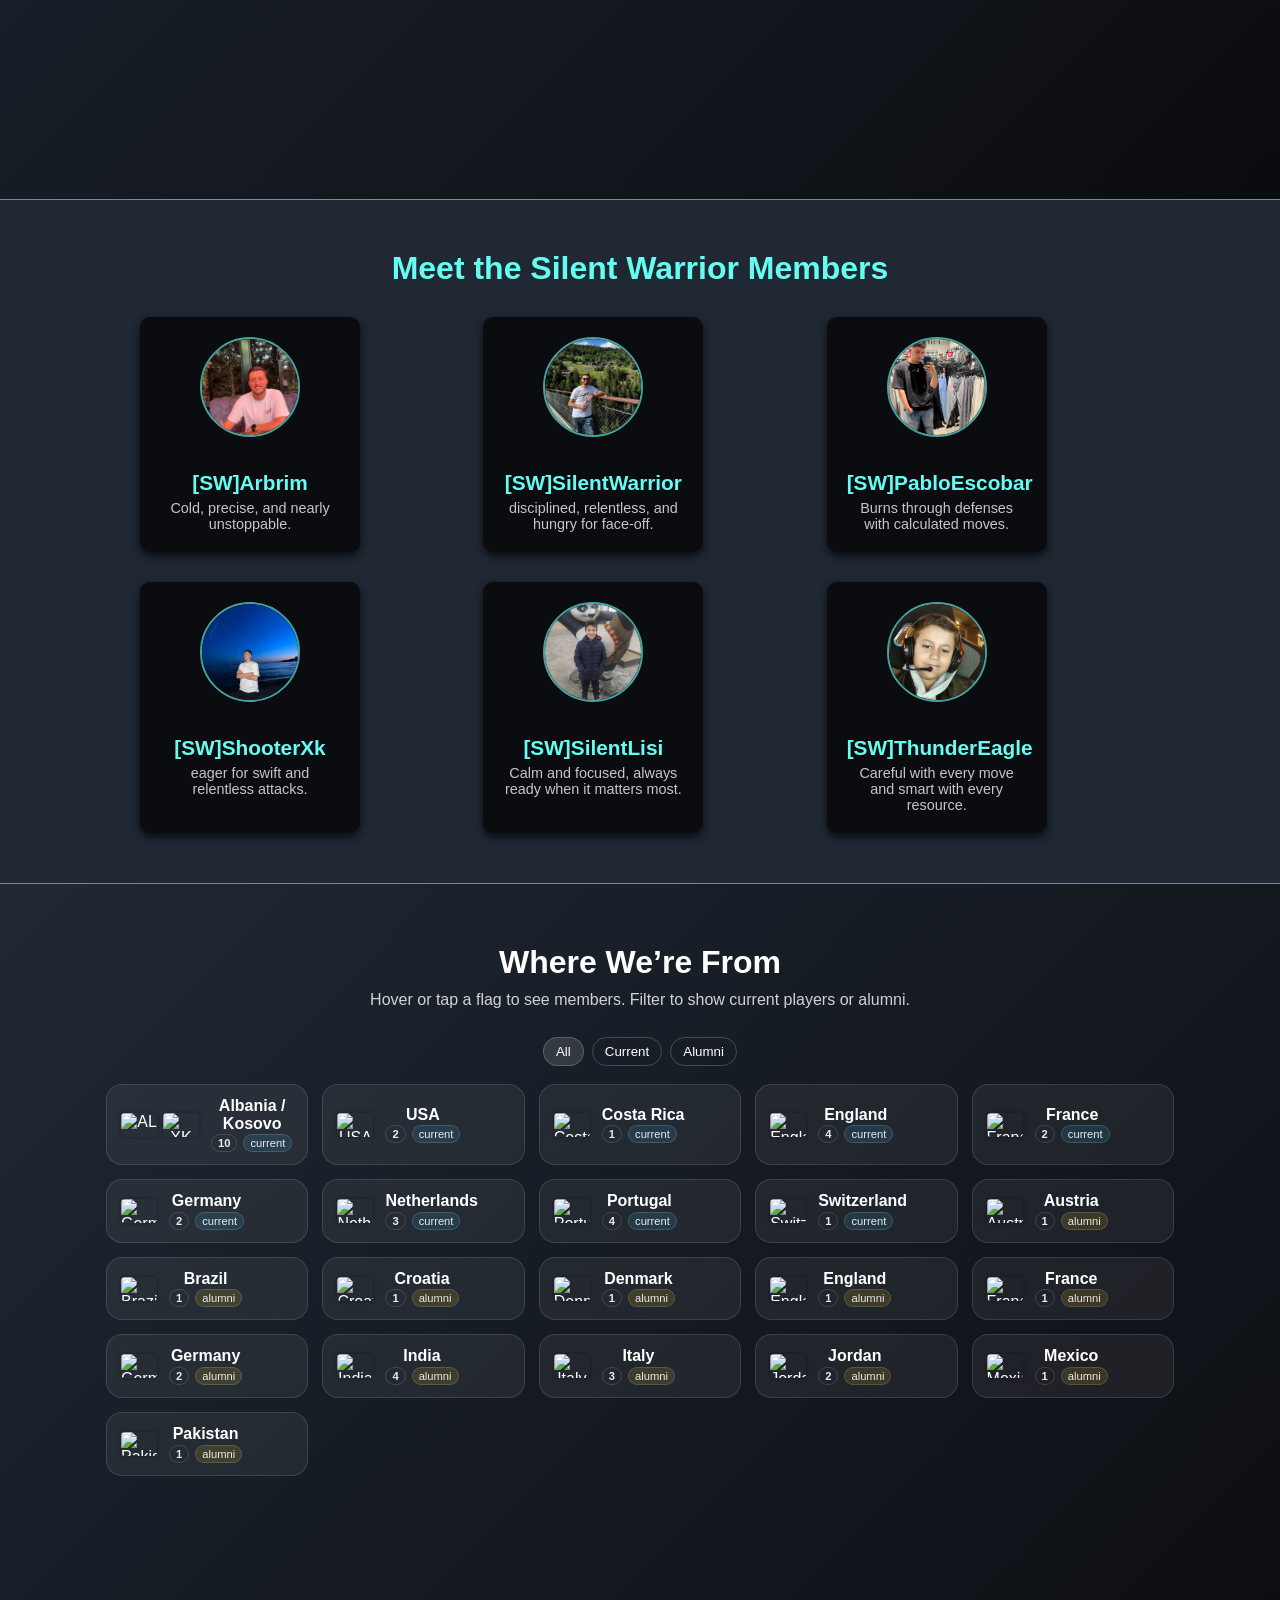
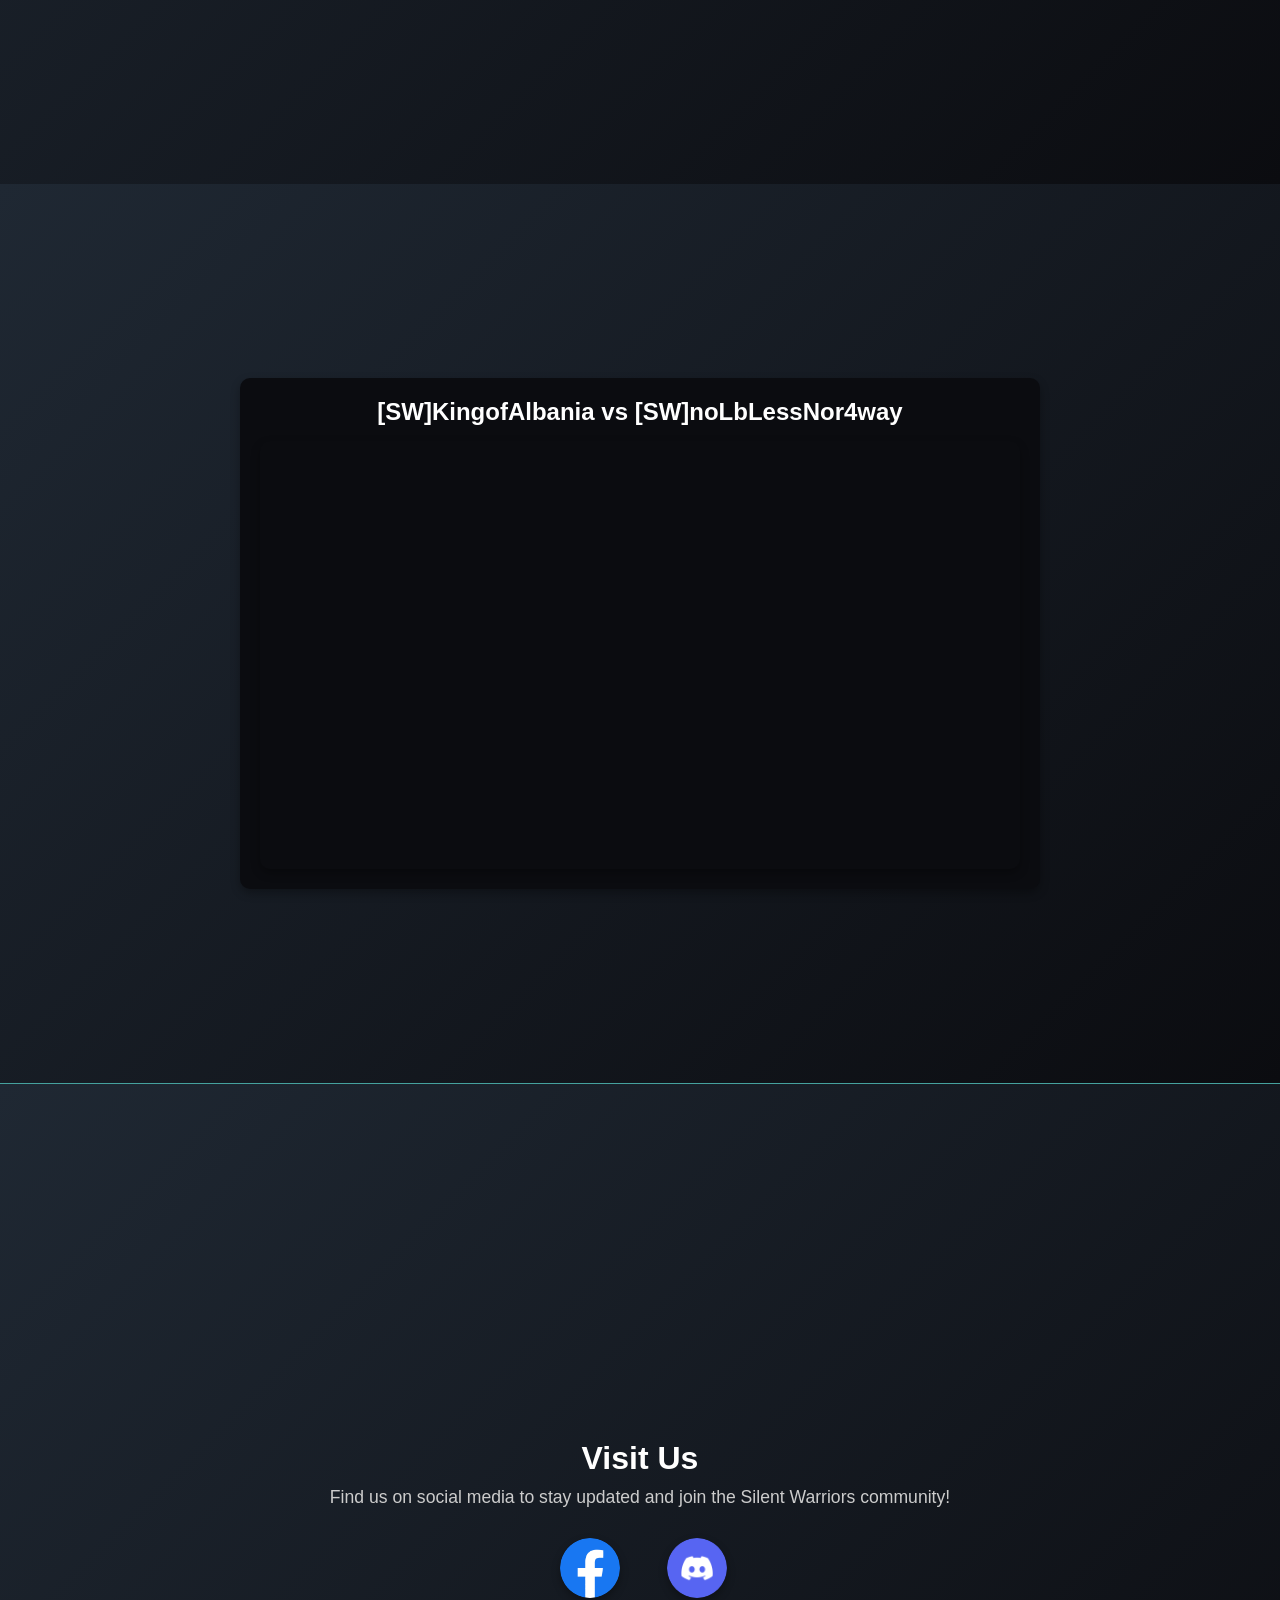
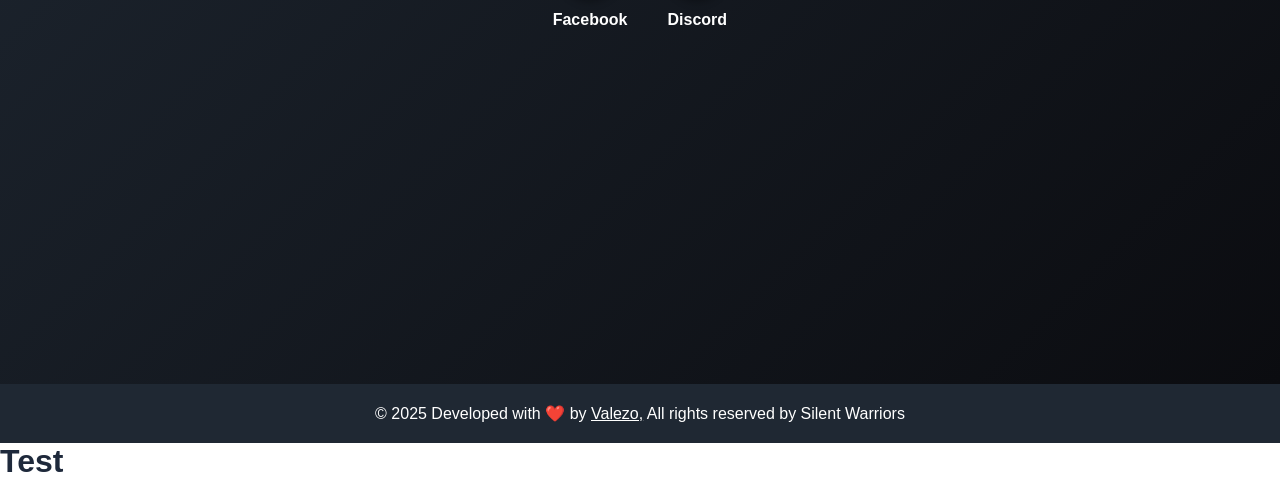
==== commit 31eaca68: "adding text" ====
--- a/index.html
+++ b/index.html
@@ -33,7 +33,7 @@
     <header>
         <div class="header-content">
             <div class="logo">
-                <a href="https://www.popre.net/clans.php?id=745">
+                <a href="#">
                 <img src="assets/img/22864.gif" alt="Silent Warriors Logo">
                 </a>
             </div>
@@ -284,6 +284,7 @@
     <footer>
         <p>&copy; 2025 Developed with ❤️ by <a href="https://valezo.net/" style="color: white">Valezo,</a> All rights reserved by Silent Warriors</p>
     </footer>
+    <h1>Test</h1>
 
 </body>
 </html>
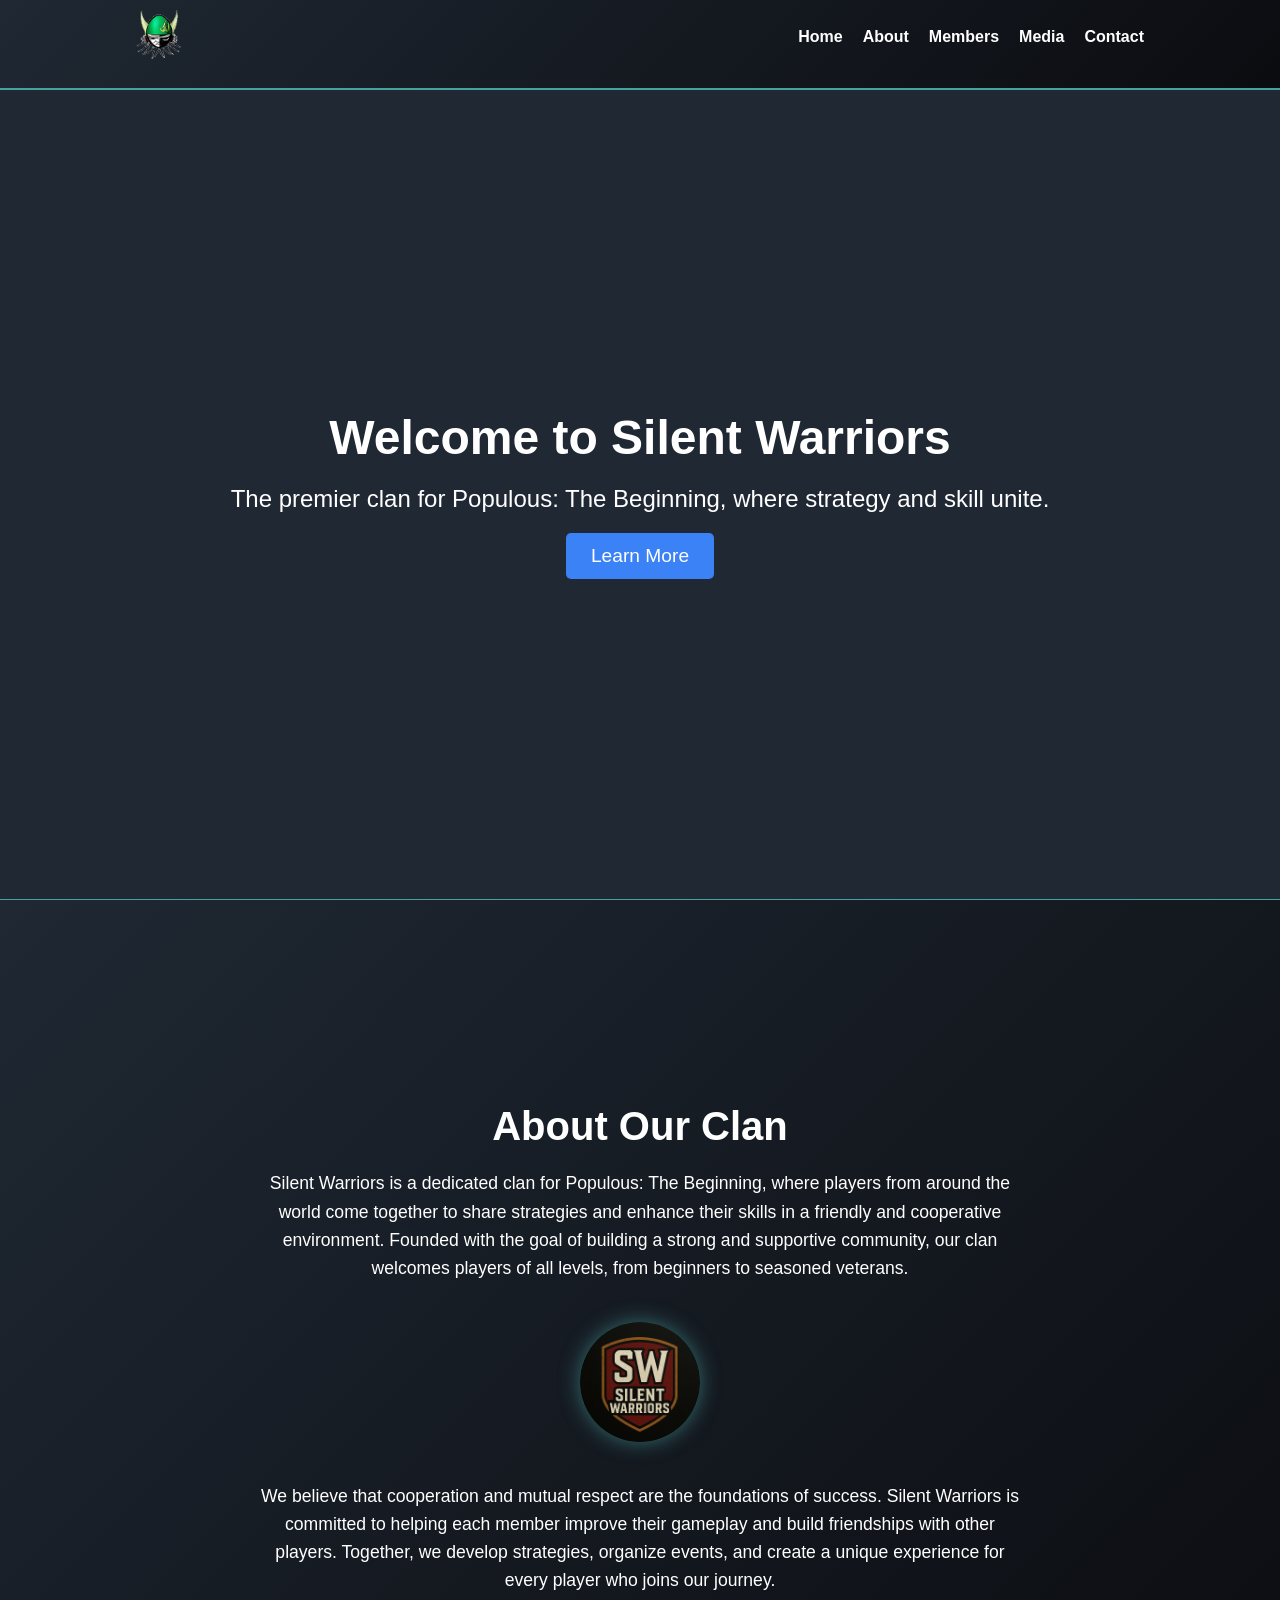
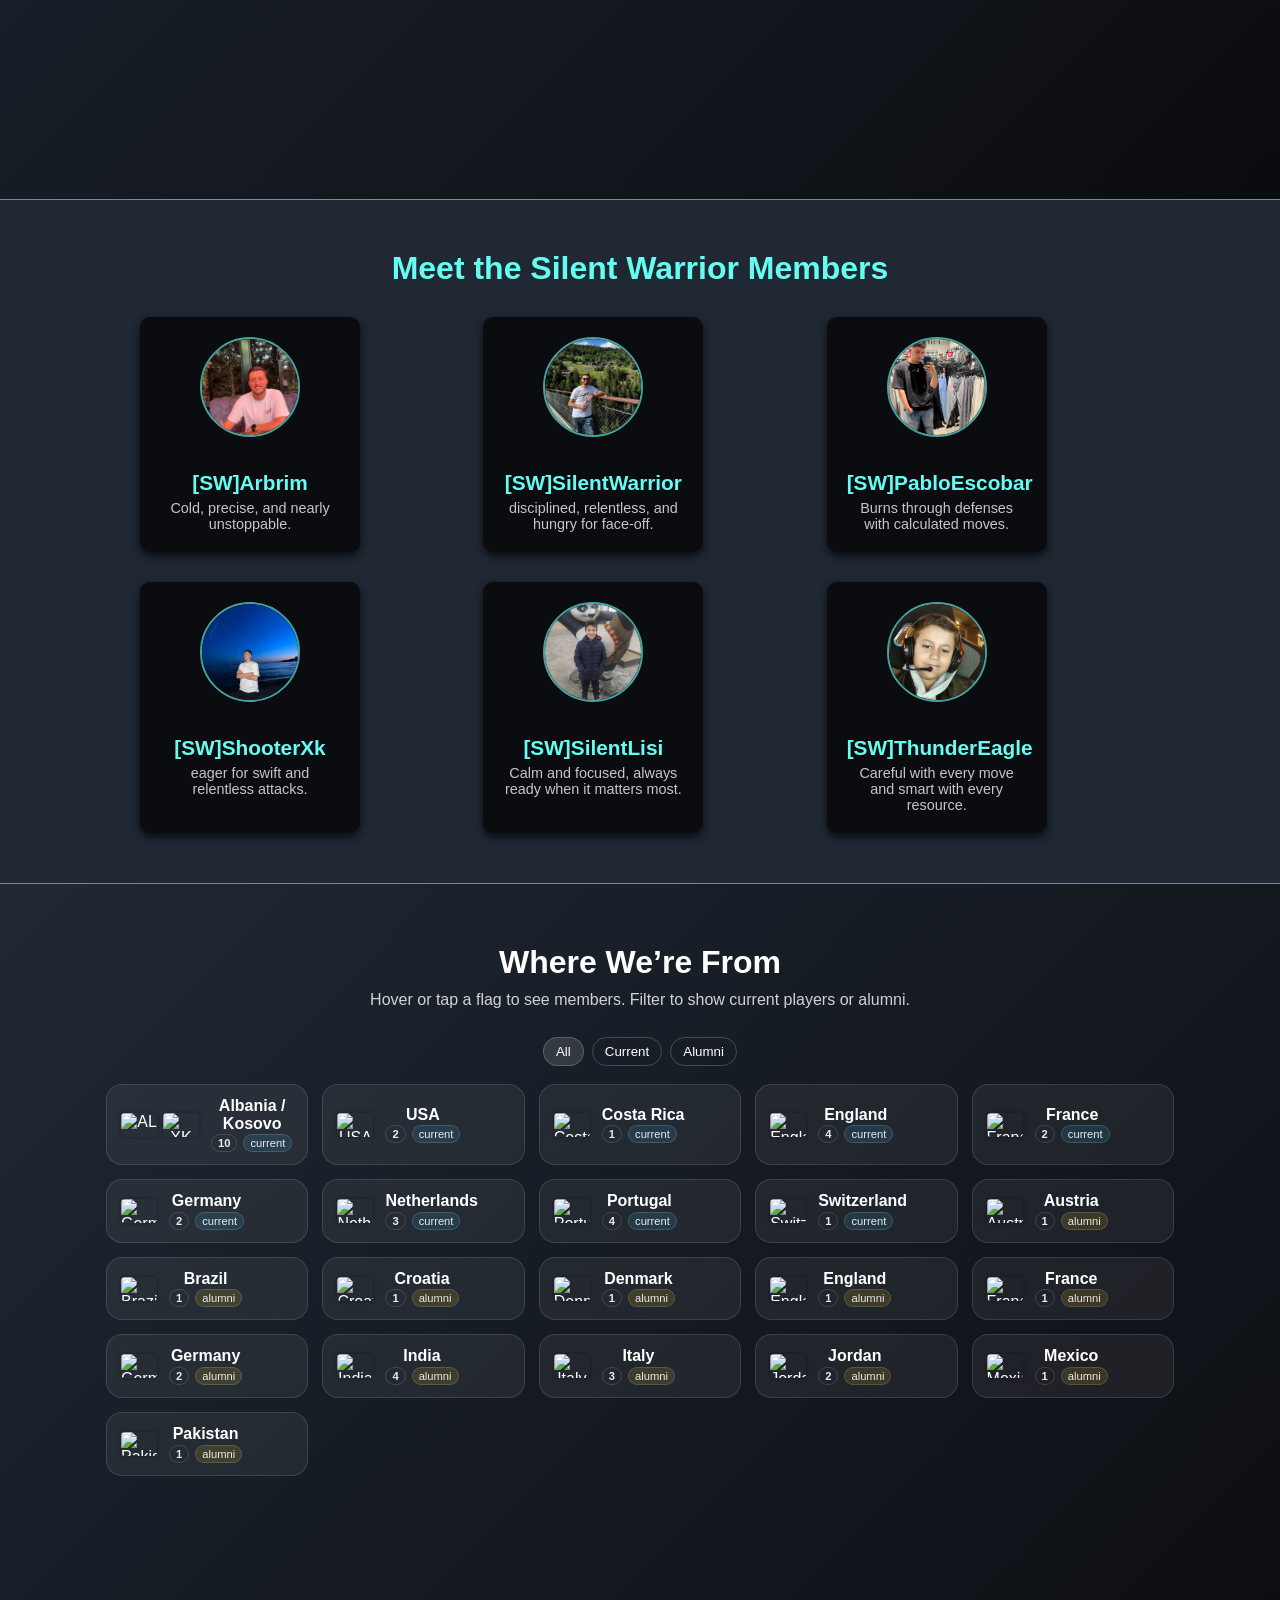
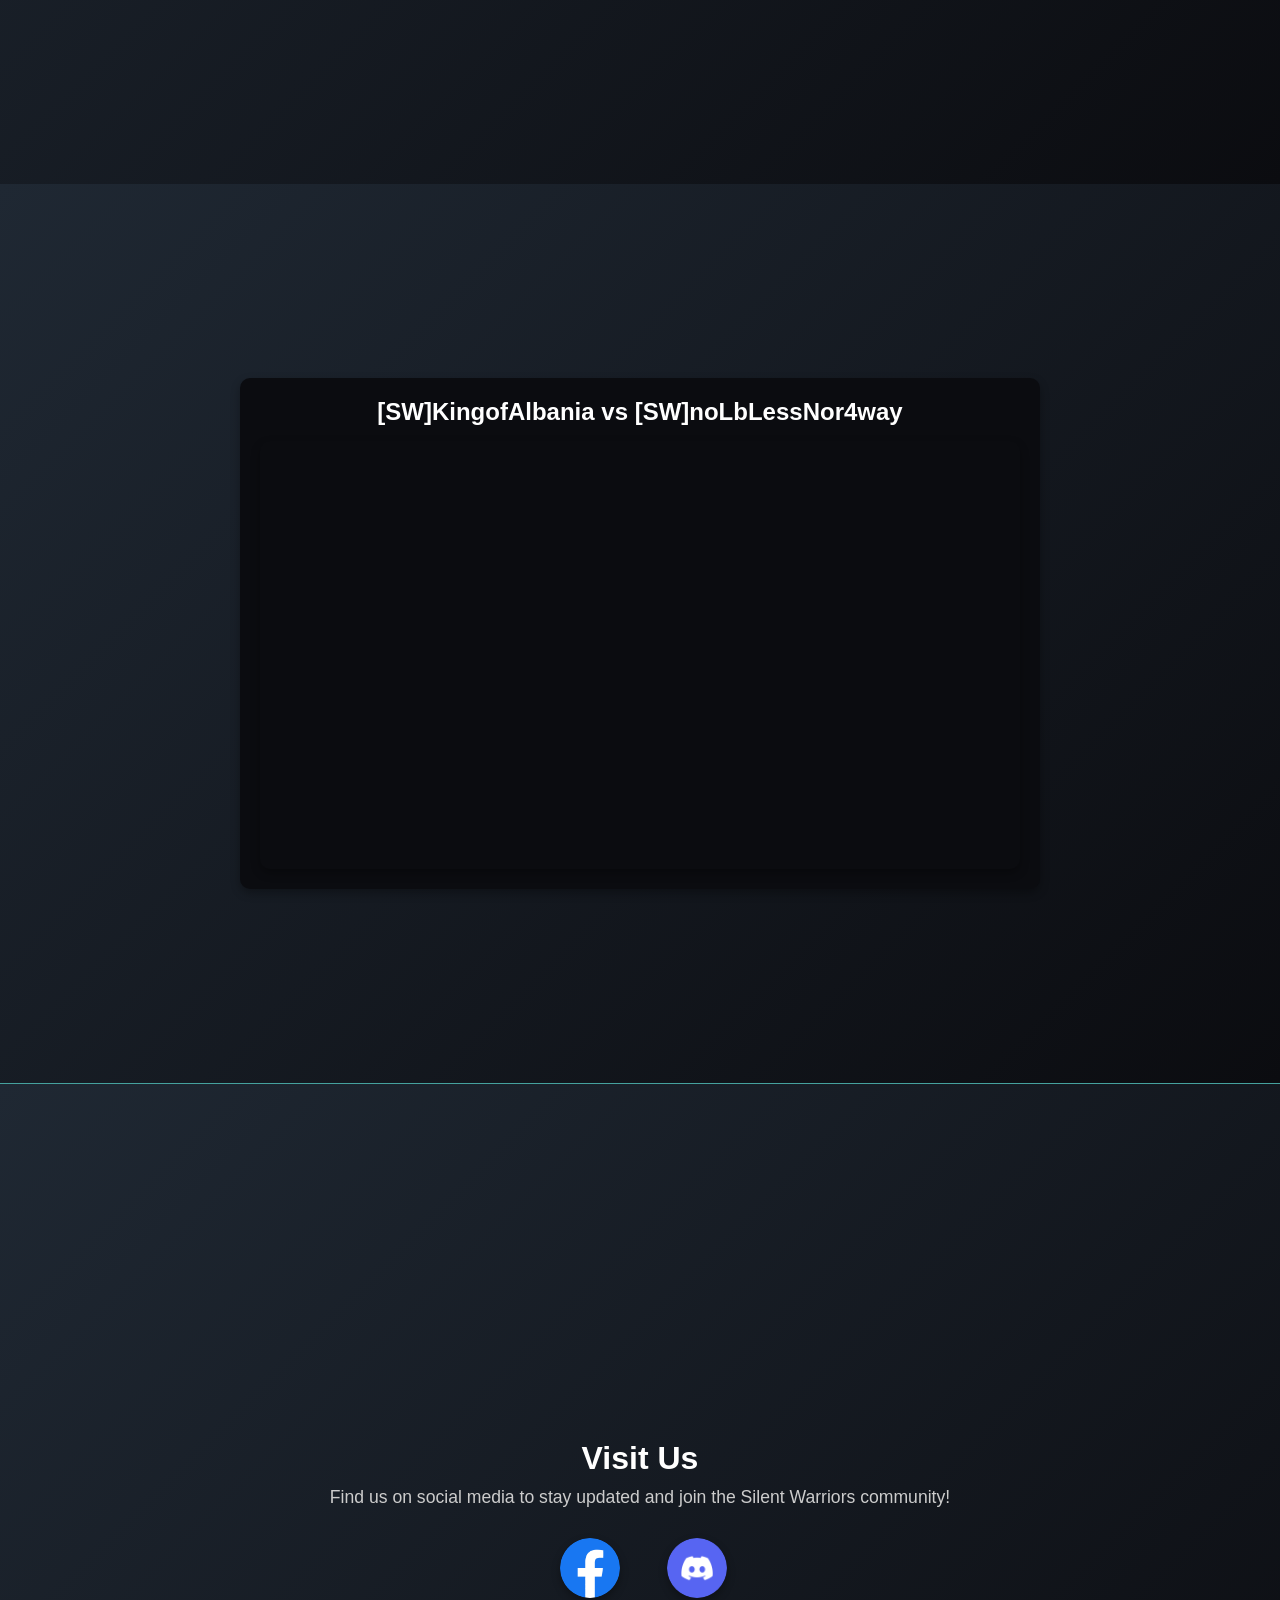
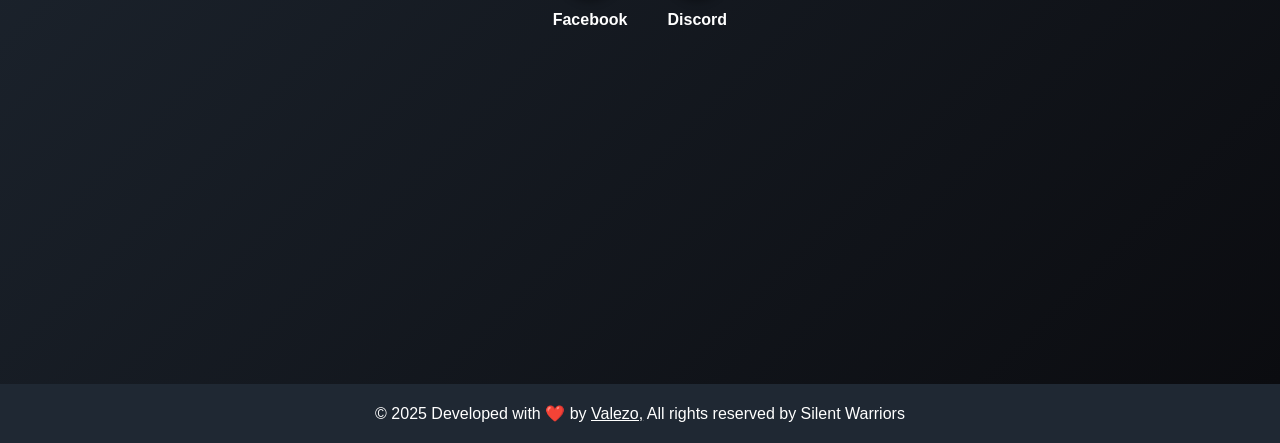
==== commit f96bc7fa: "update" ====
--- a/index.html
+++ b/index.html
@@ -284,7 +284,5 @@
     <footer>
         <p>&copy; 2025 Developed with ❤️ by <a href="https://valezo.net/" style="color: white">Valezo,</a> All rights reserved by Silent Warriors</p>
     </footer>
-    <h1>Test</h1>
-
 </body>
 </html>
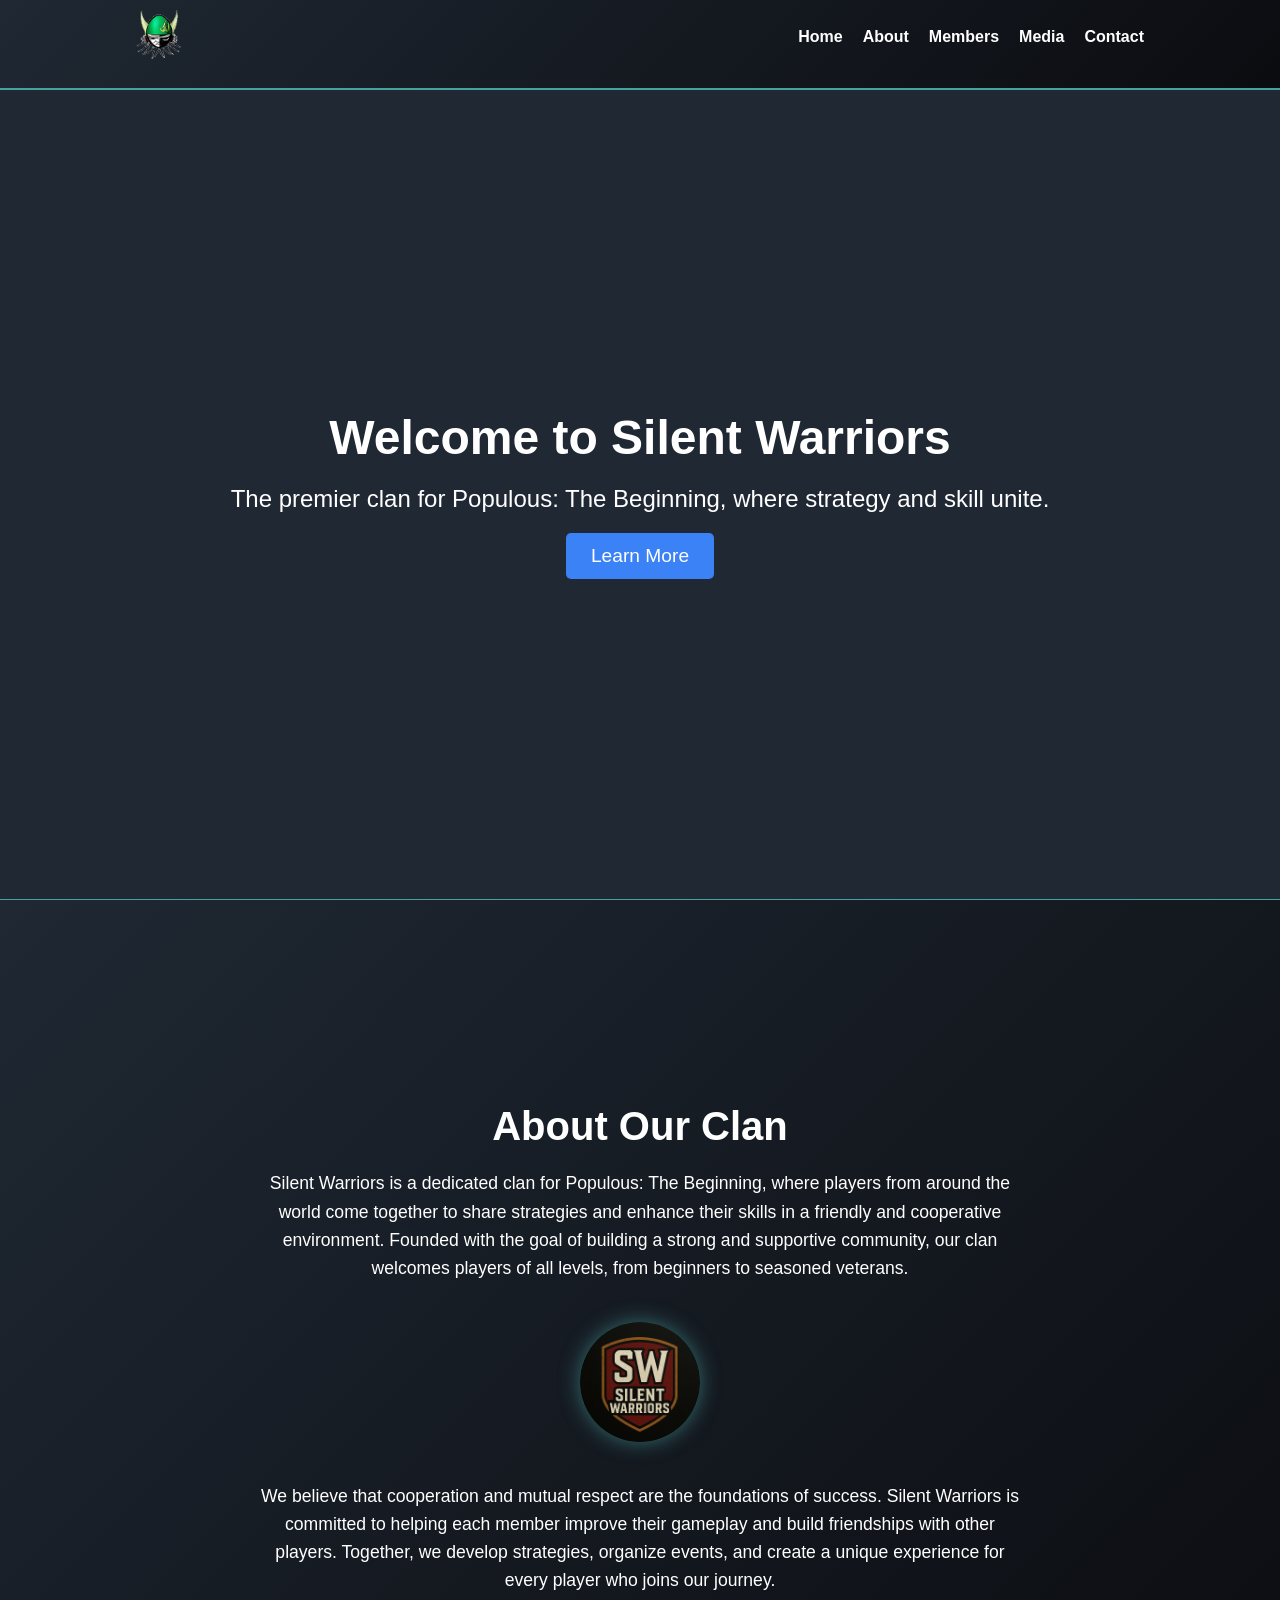
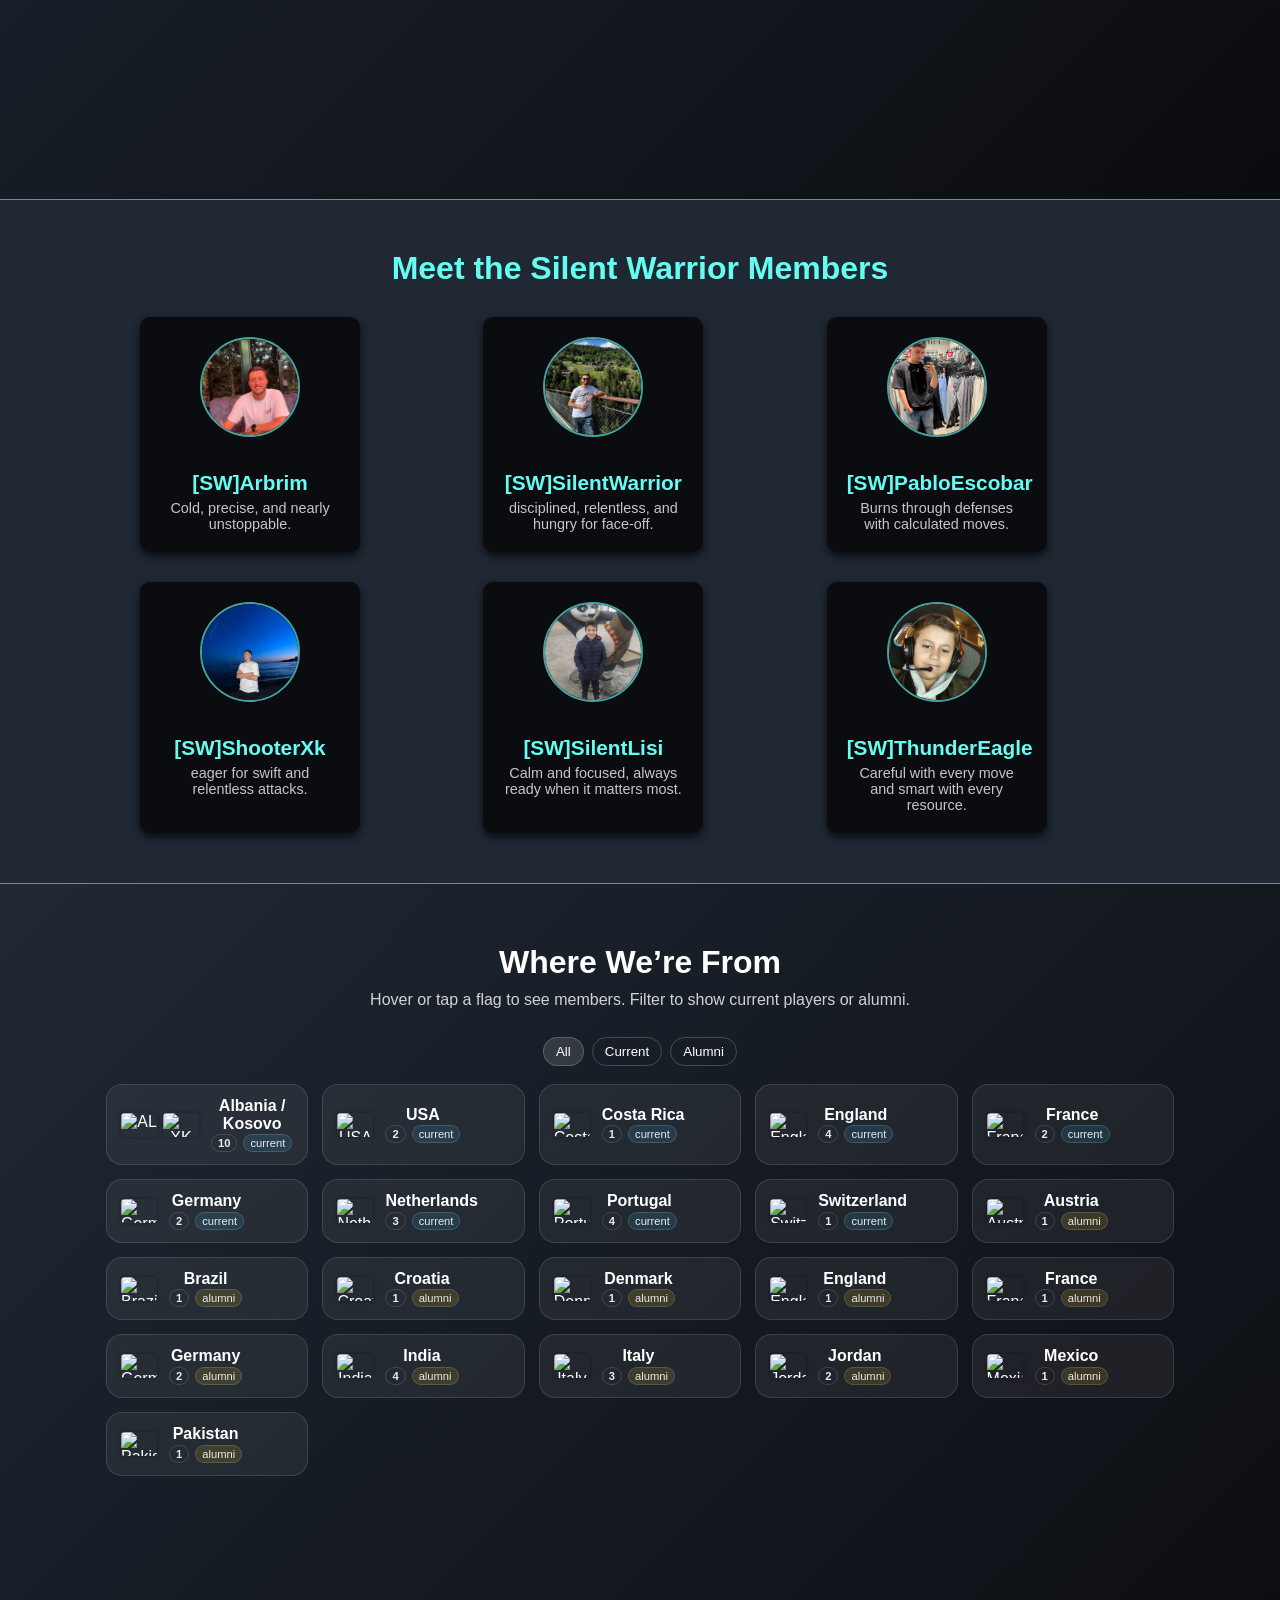
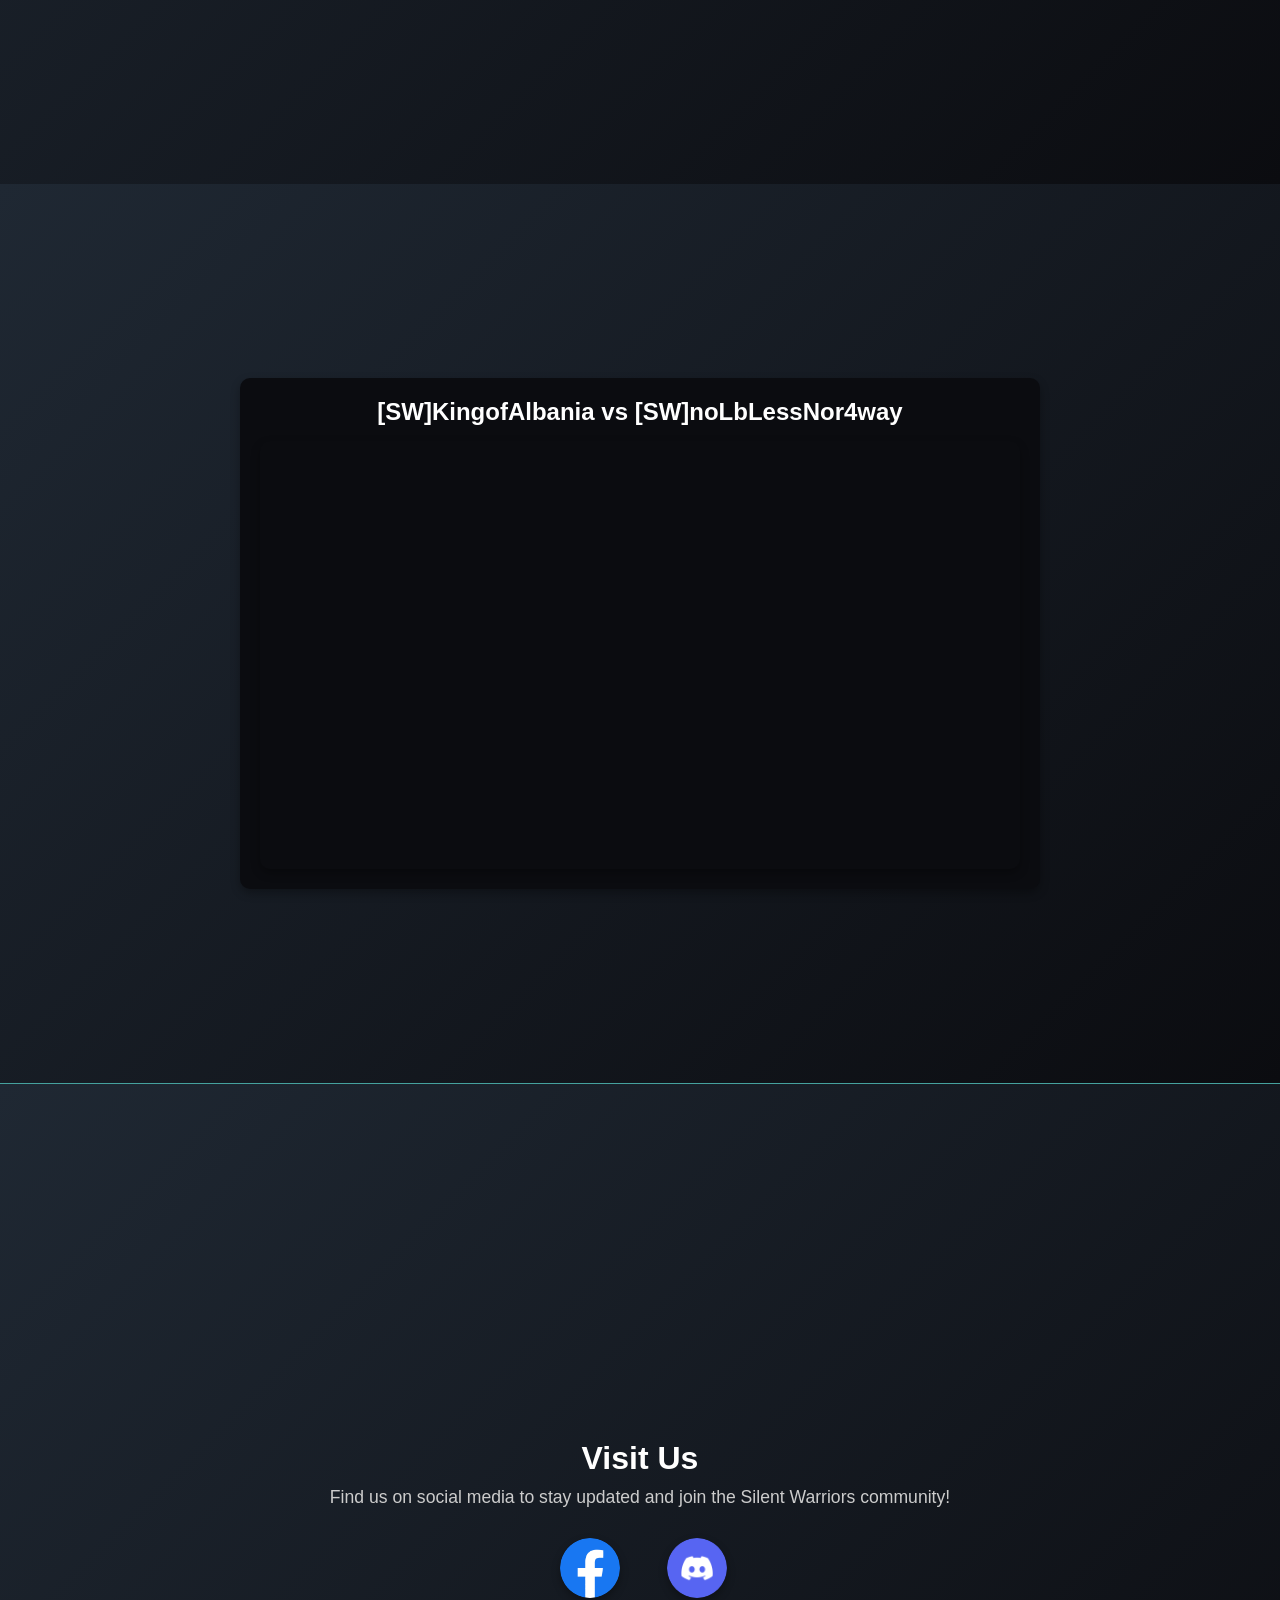
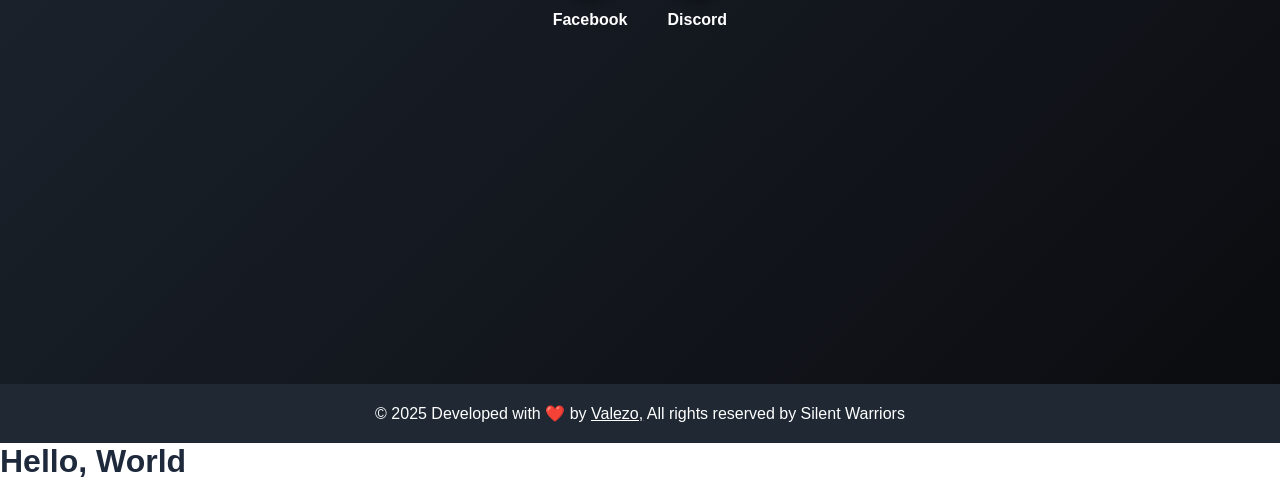
==== commit fd090bc2: "Update" ====
--- a/index.html
+++ b/index.html
@@ -284,5 +284,6 @@
     <footer>
         <p>&copy; 2025 Developed with ❤️ by <a href="https://valezo.net/" style="color: white">Valezo,</a> All rights reserved by Silent Warriors</p>
     </footer>
+    <h1>Hello, World</h1>
 </body>
 </html>
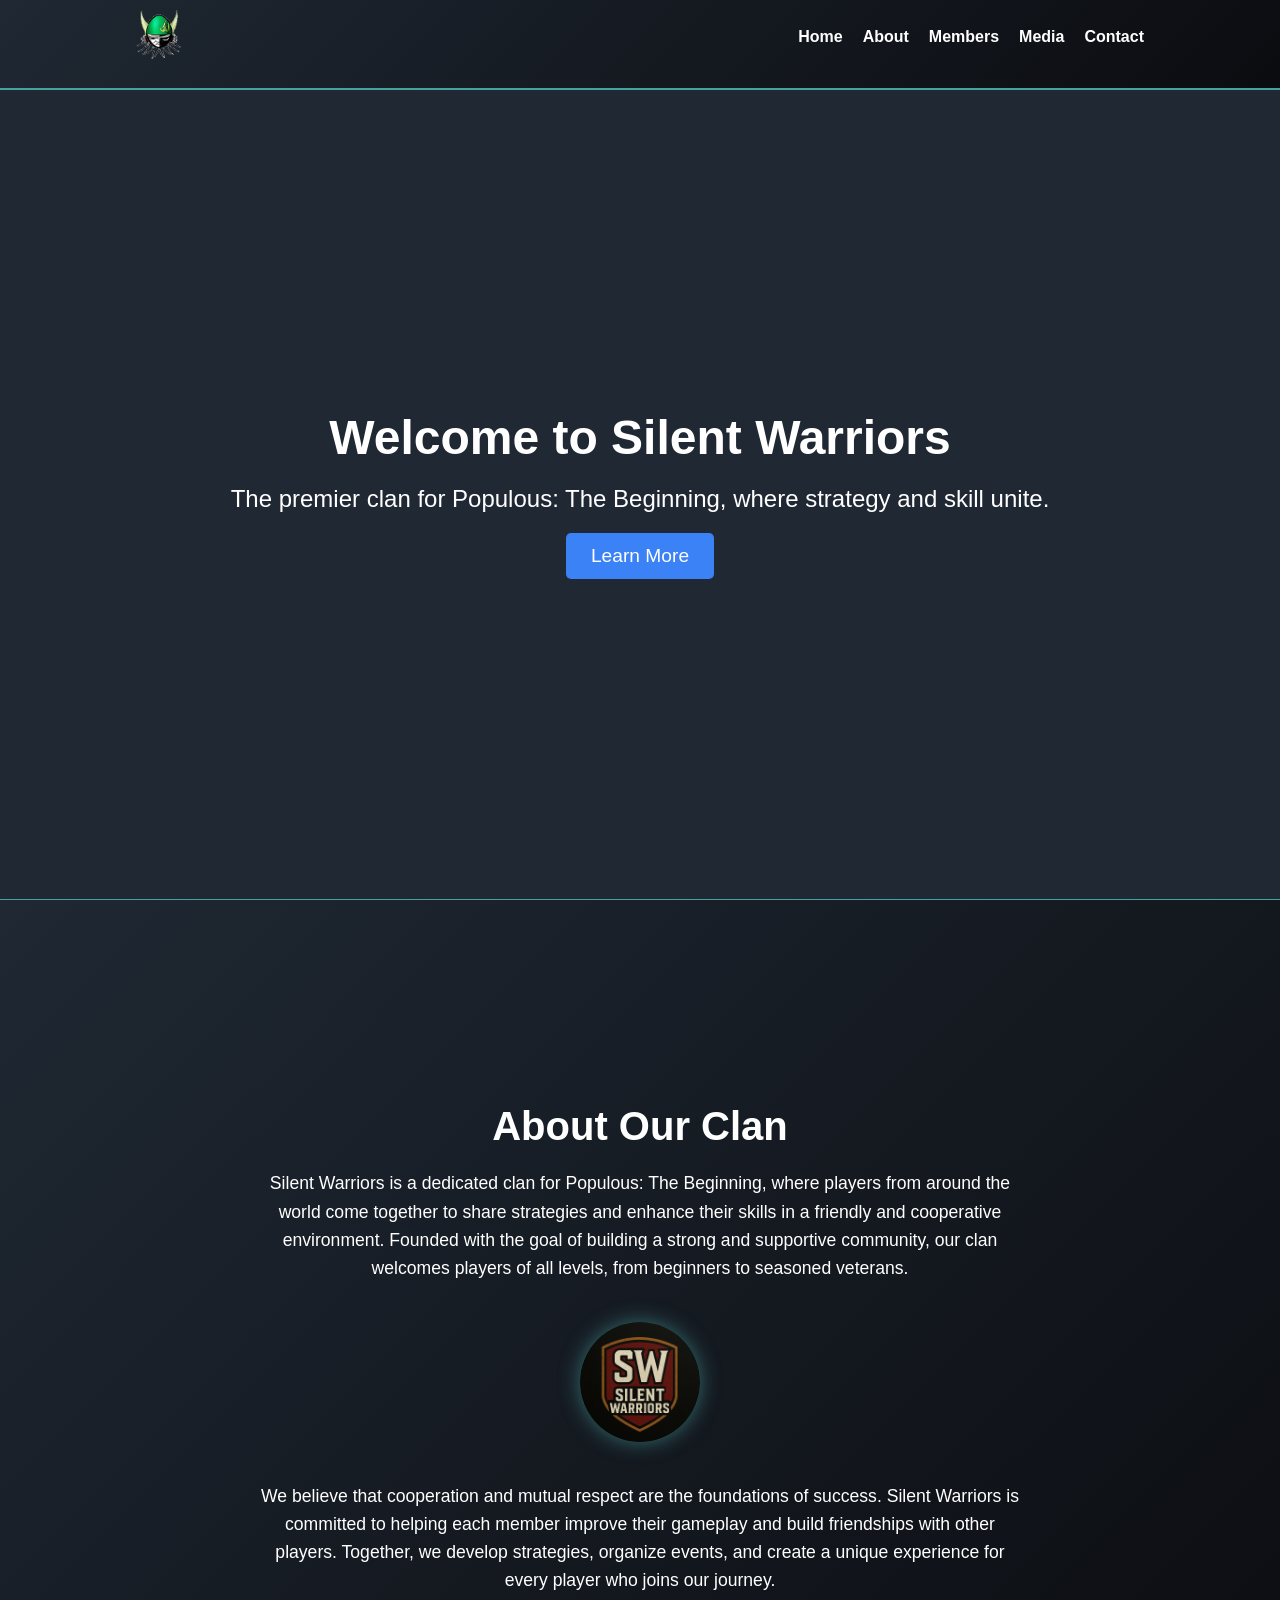
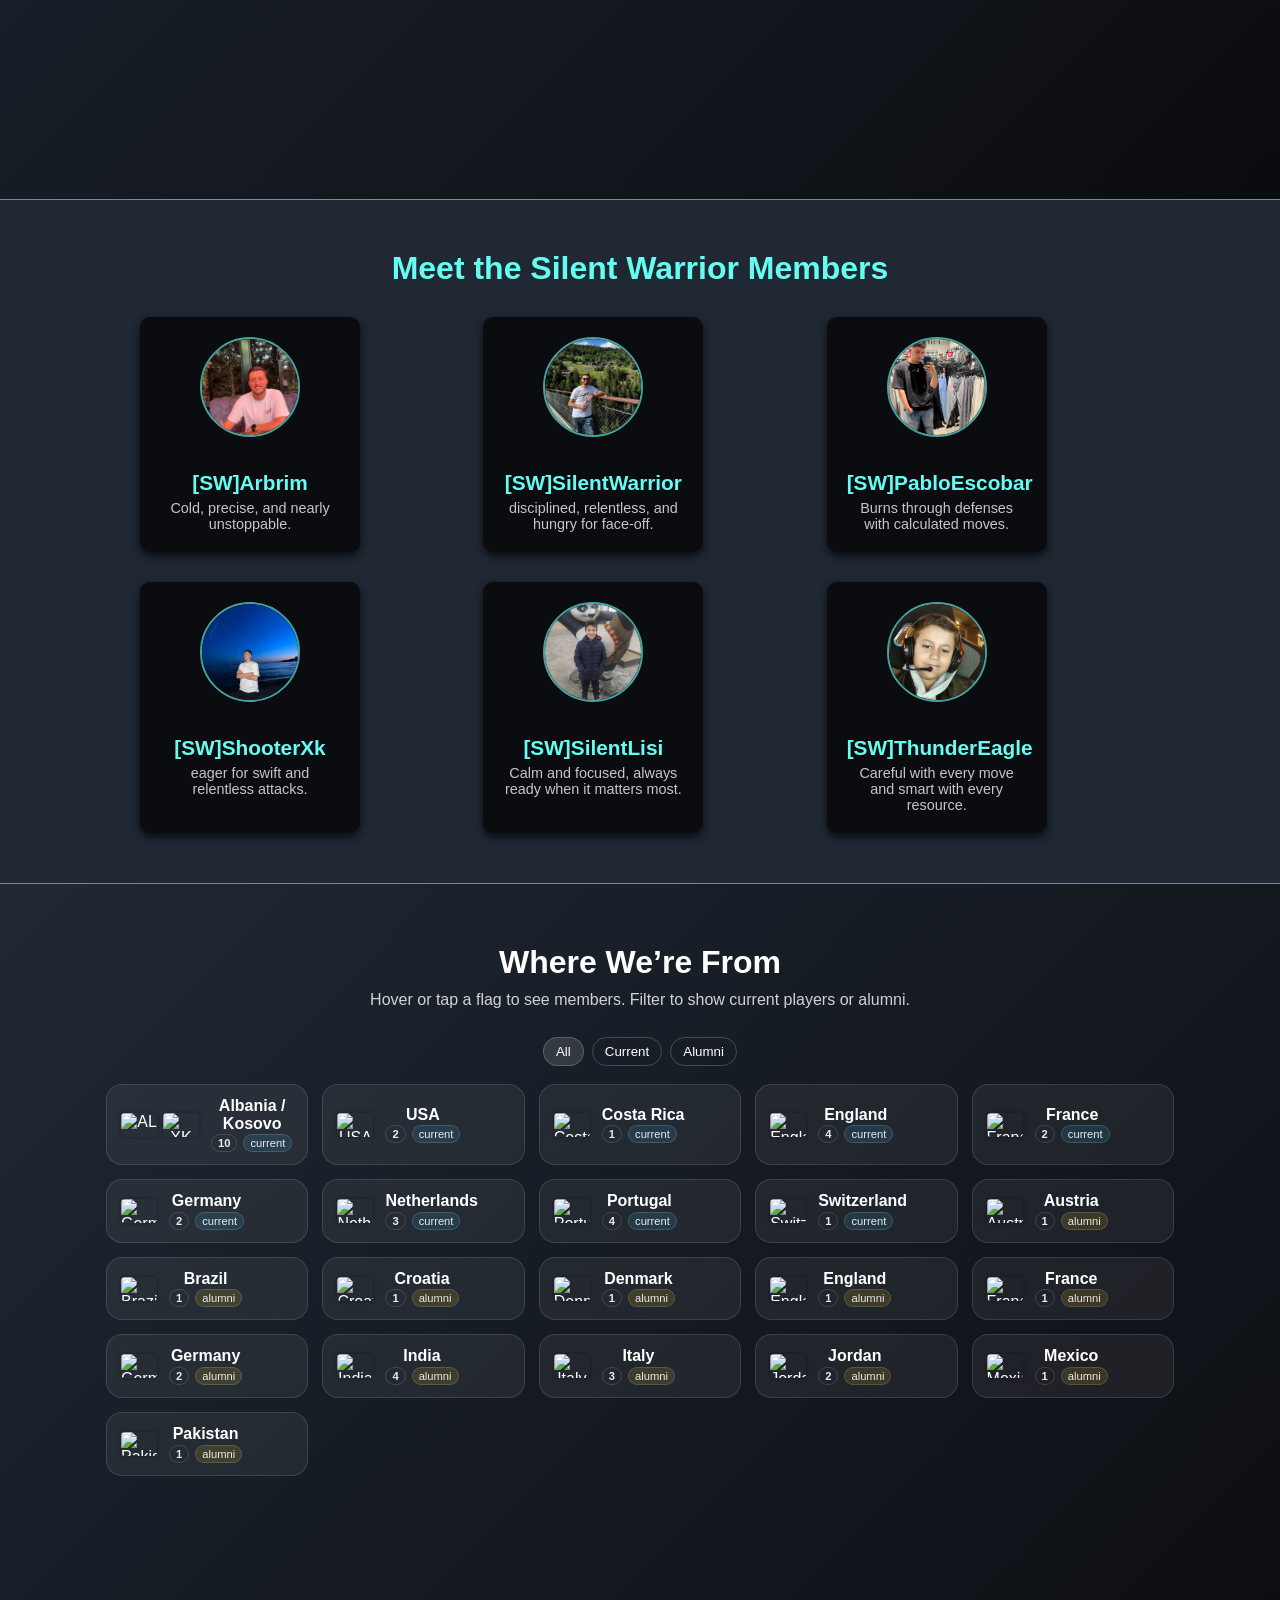
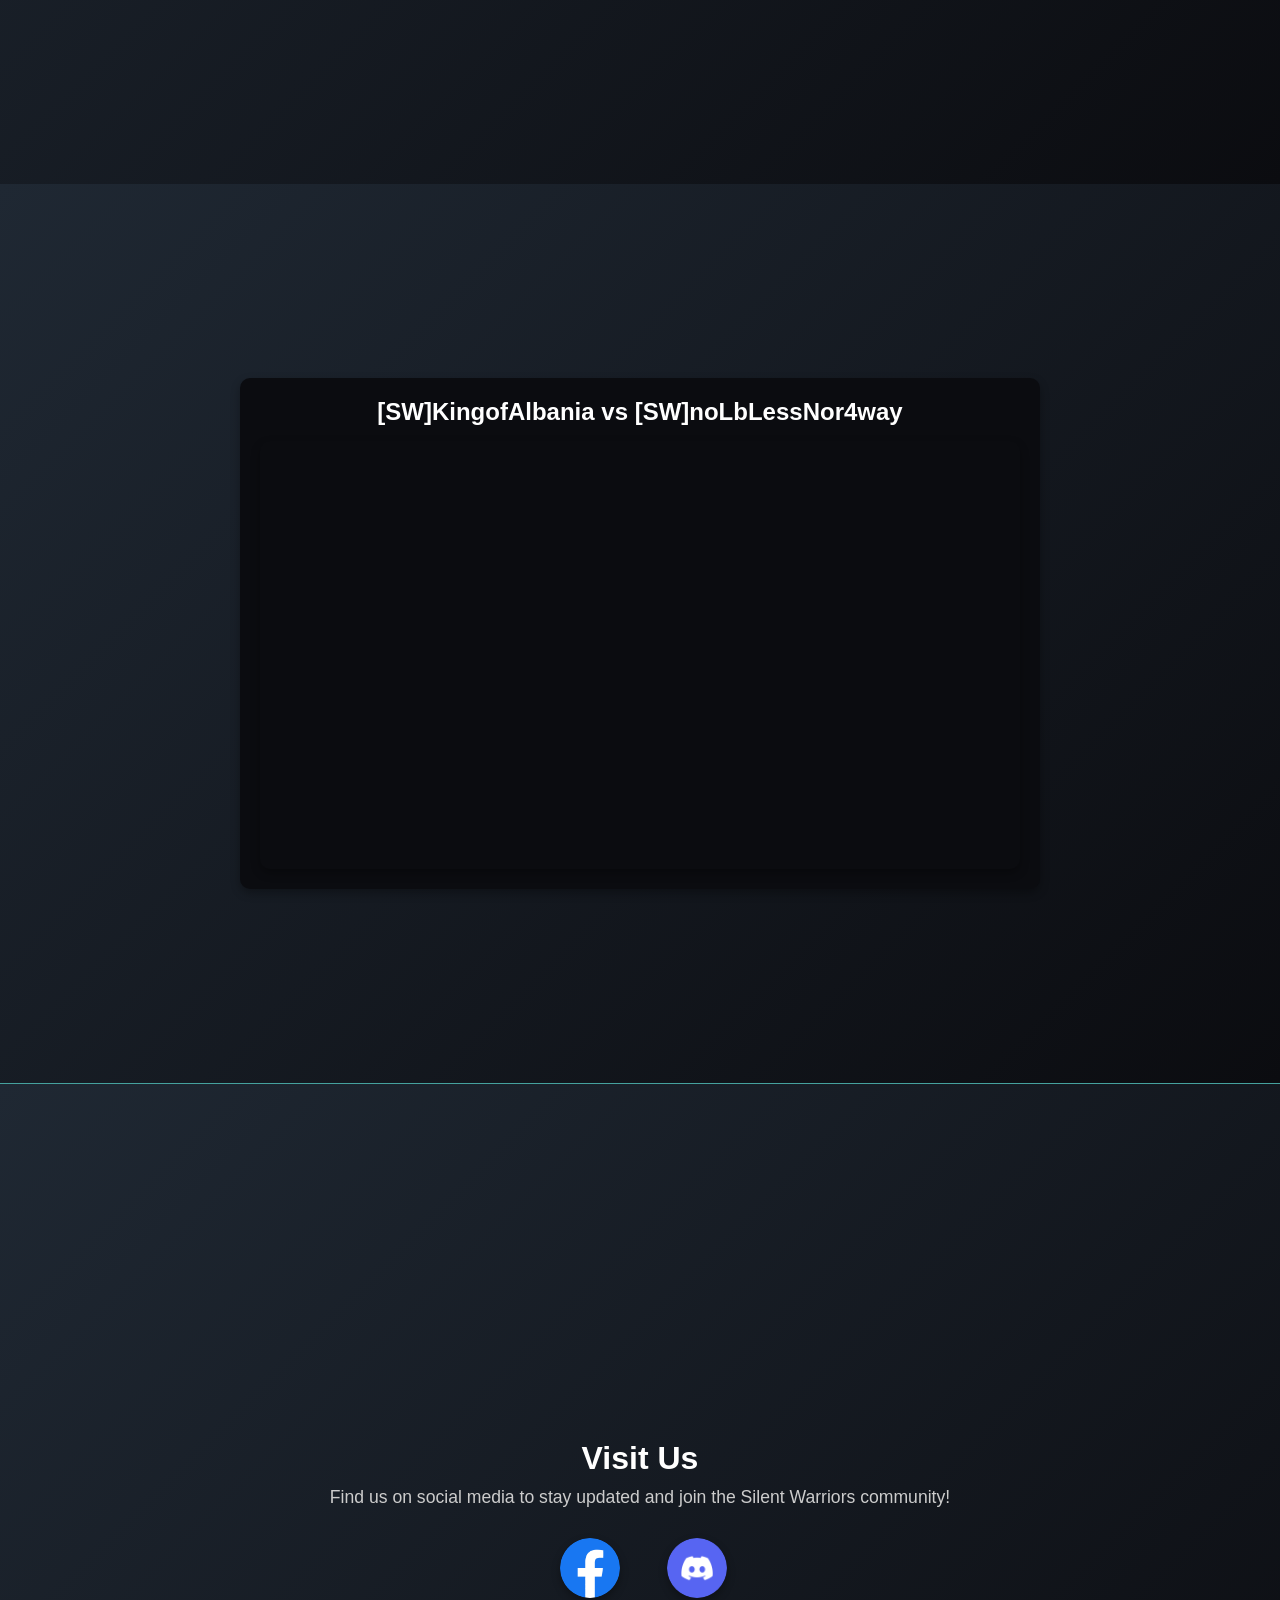
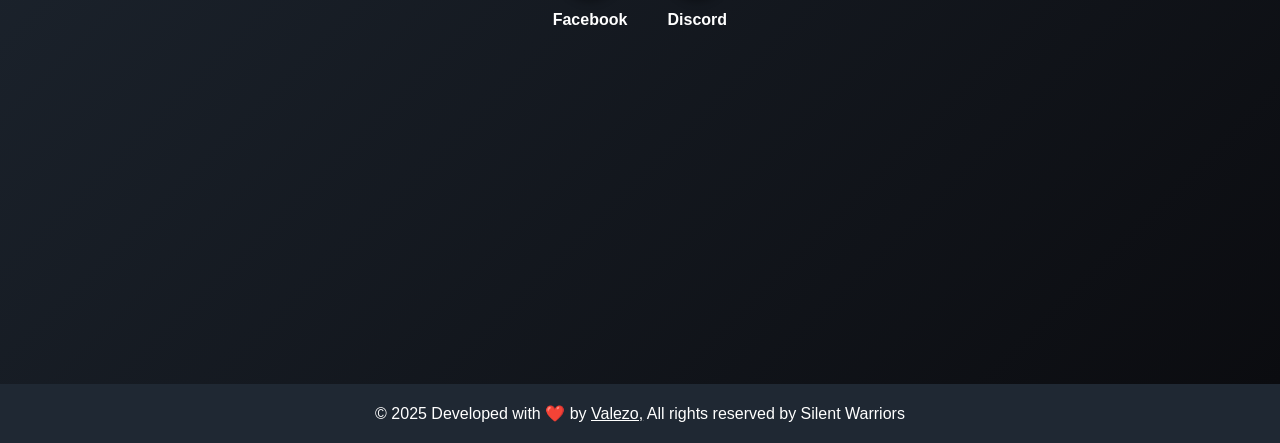
==== commit 7a439e6a: "Update" ====
--- a/index.html
+++ b/index.html
@@ -284,6 +284,5 @@
     <footer>
         <p>&copy; 2025 Developed with ❤️ by <a href="https://valezo.net/" style="color: white">Valezo,</a> All rights reserved by Silent Warriors</p>
     </footer>
-    <h1>Hello, World</h1>
 </body>
 </html>
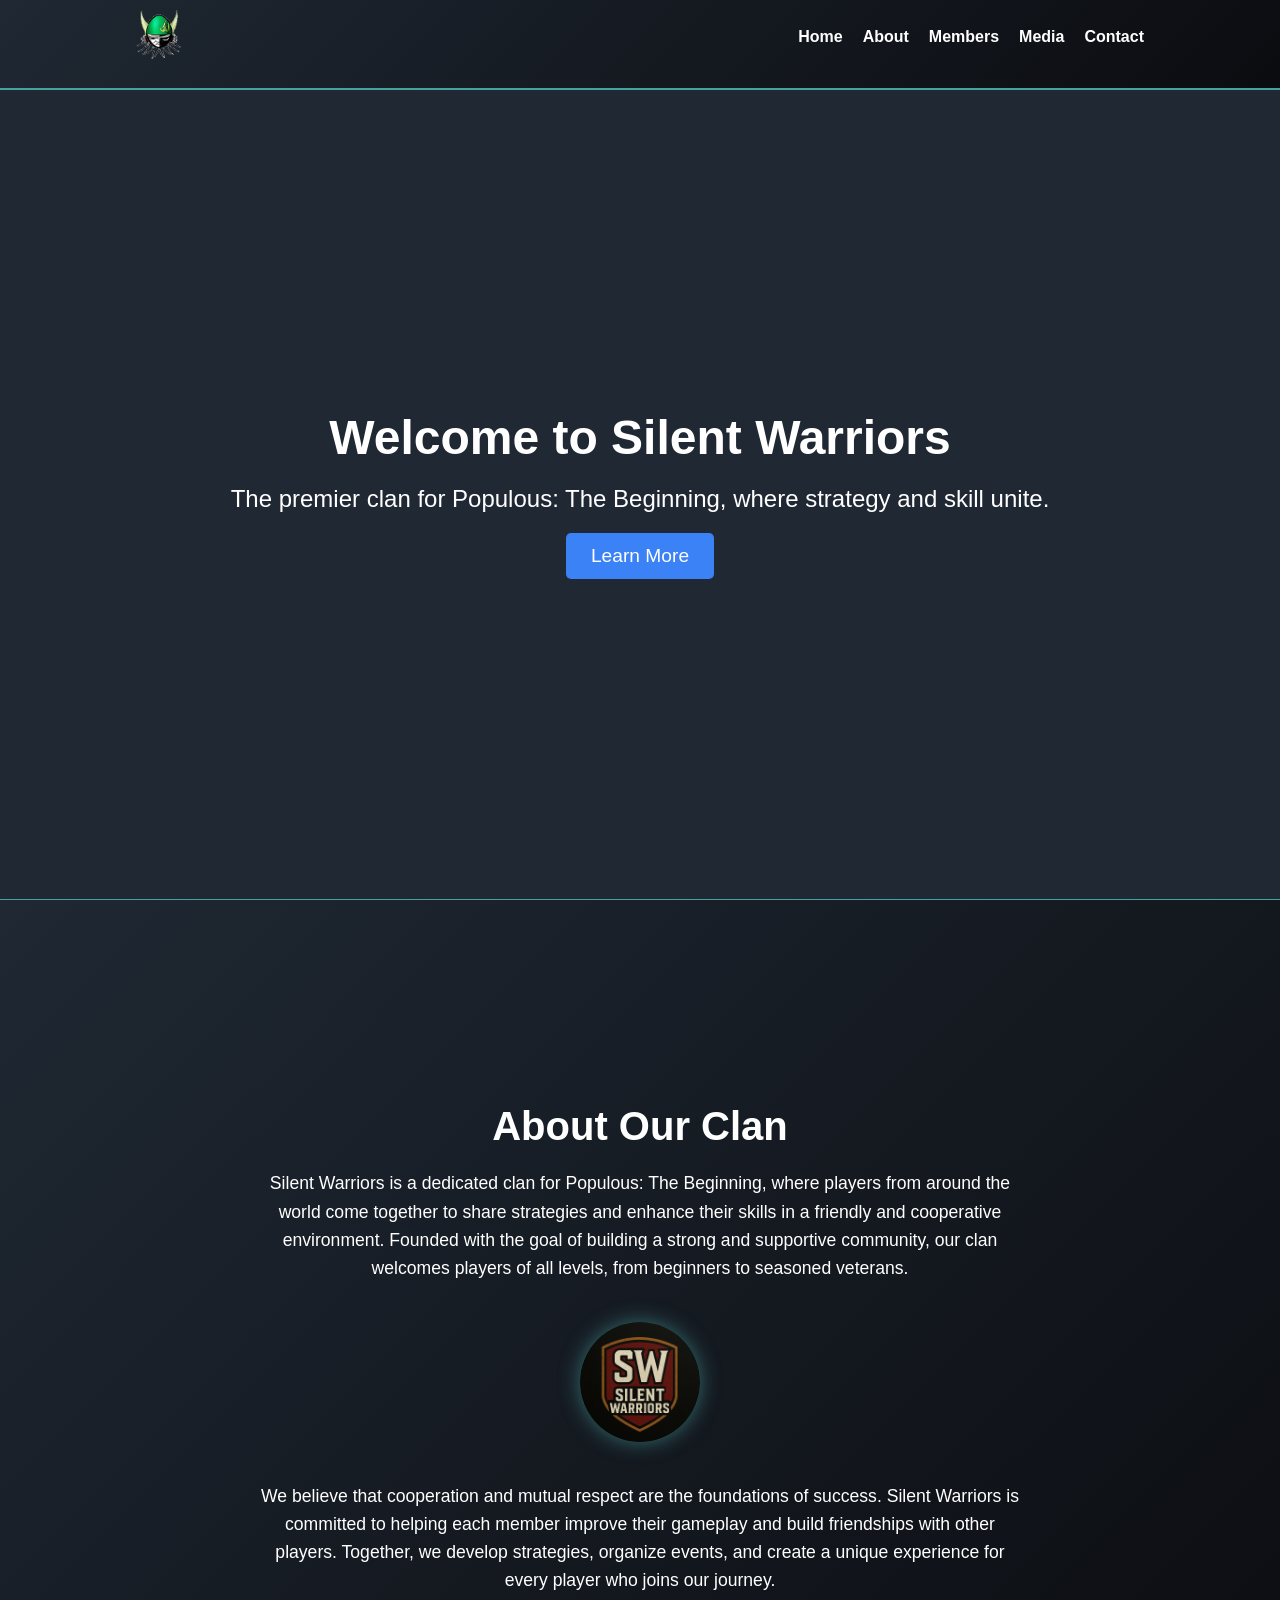
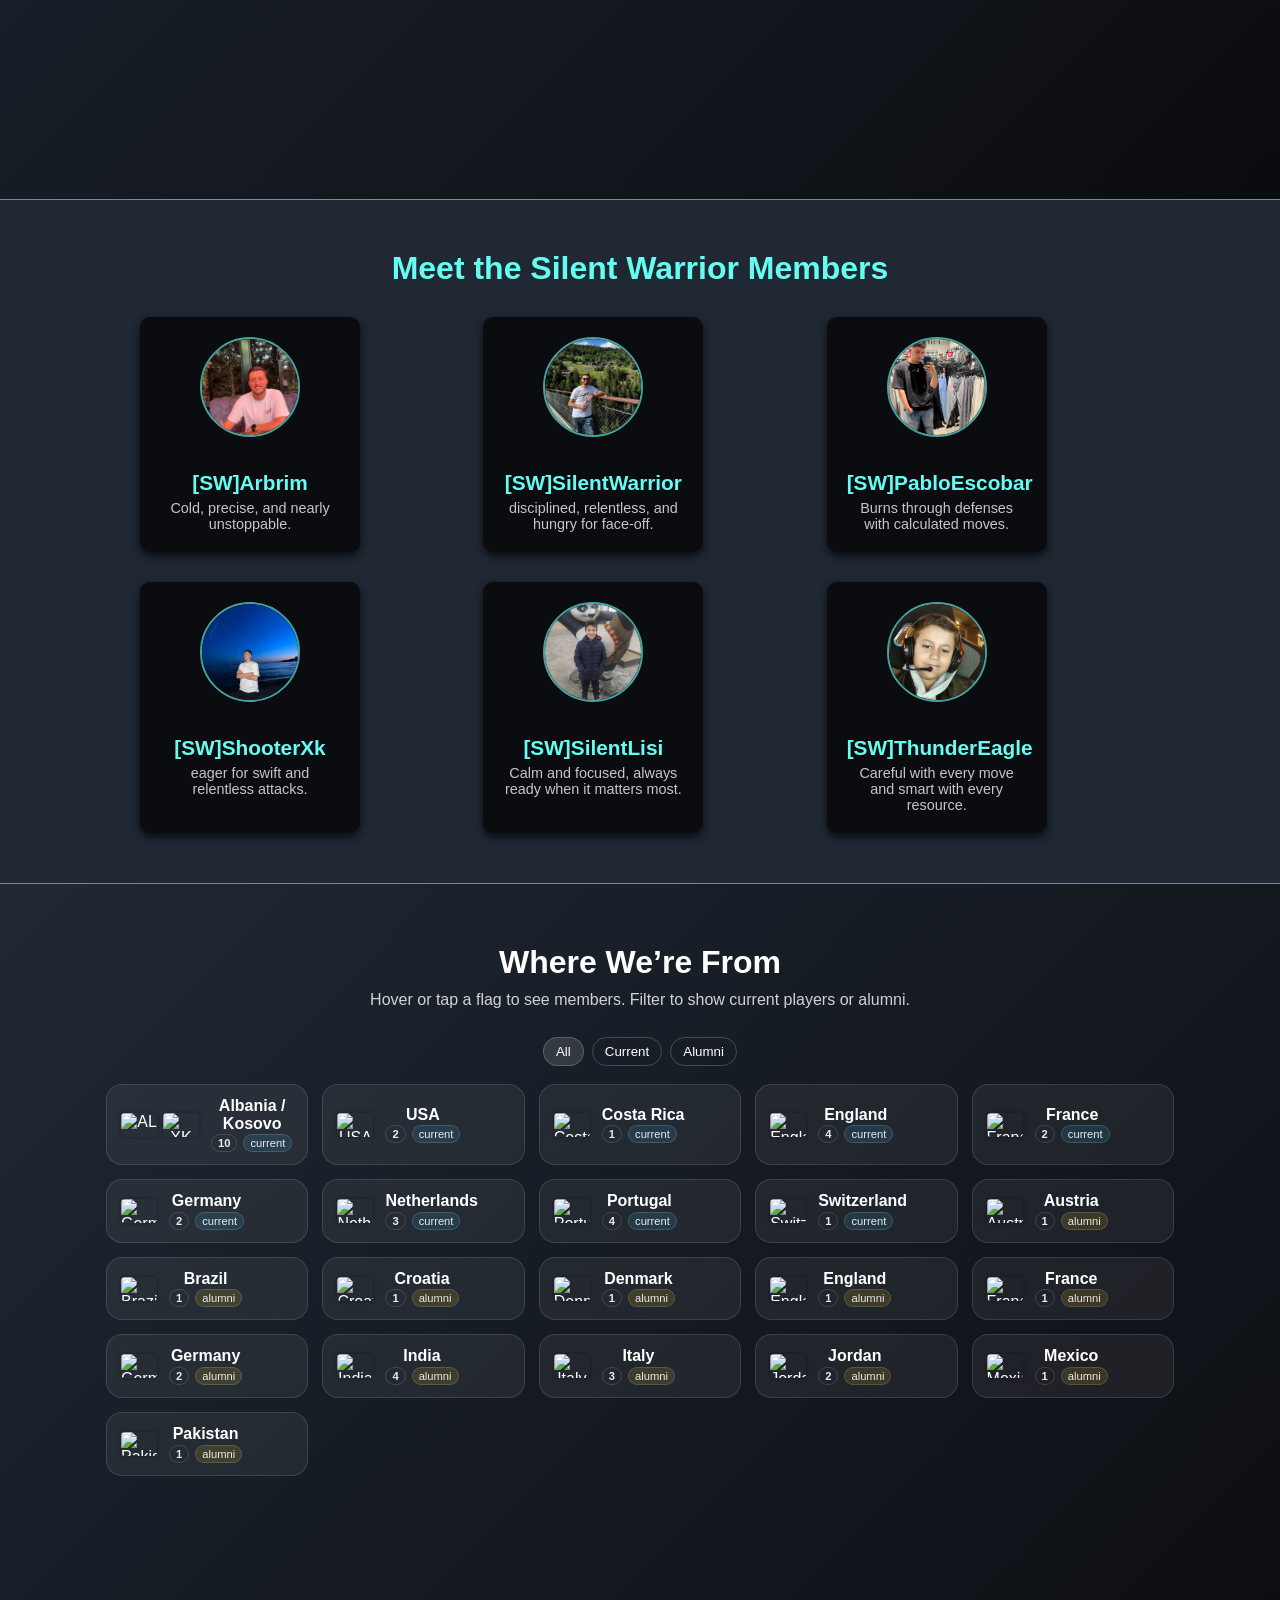
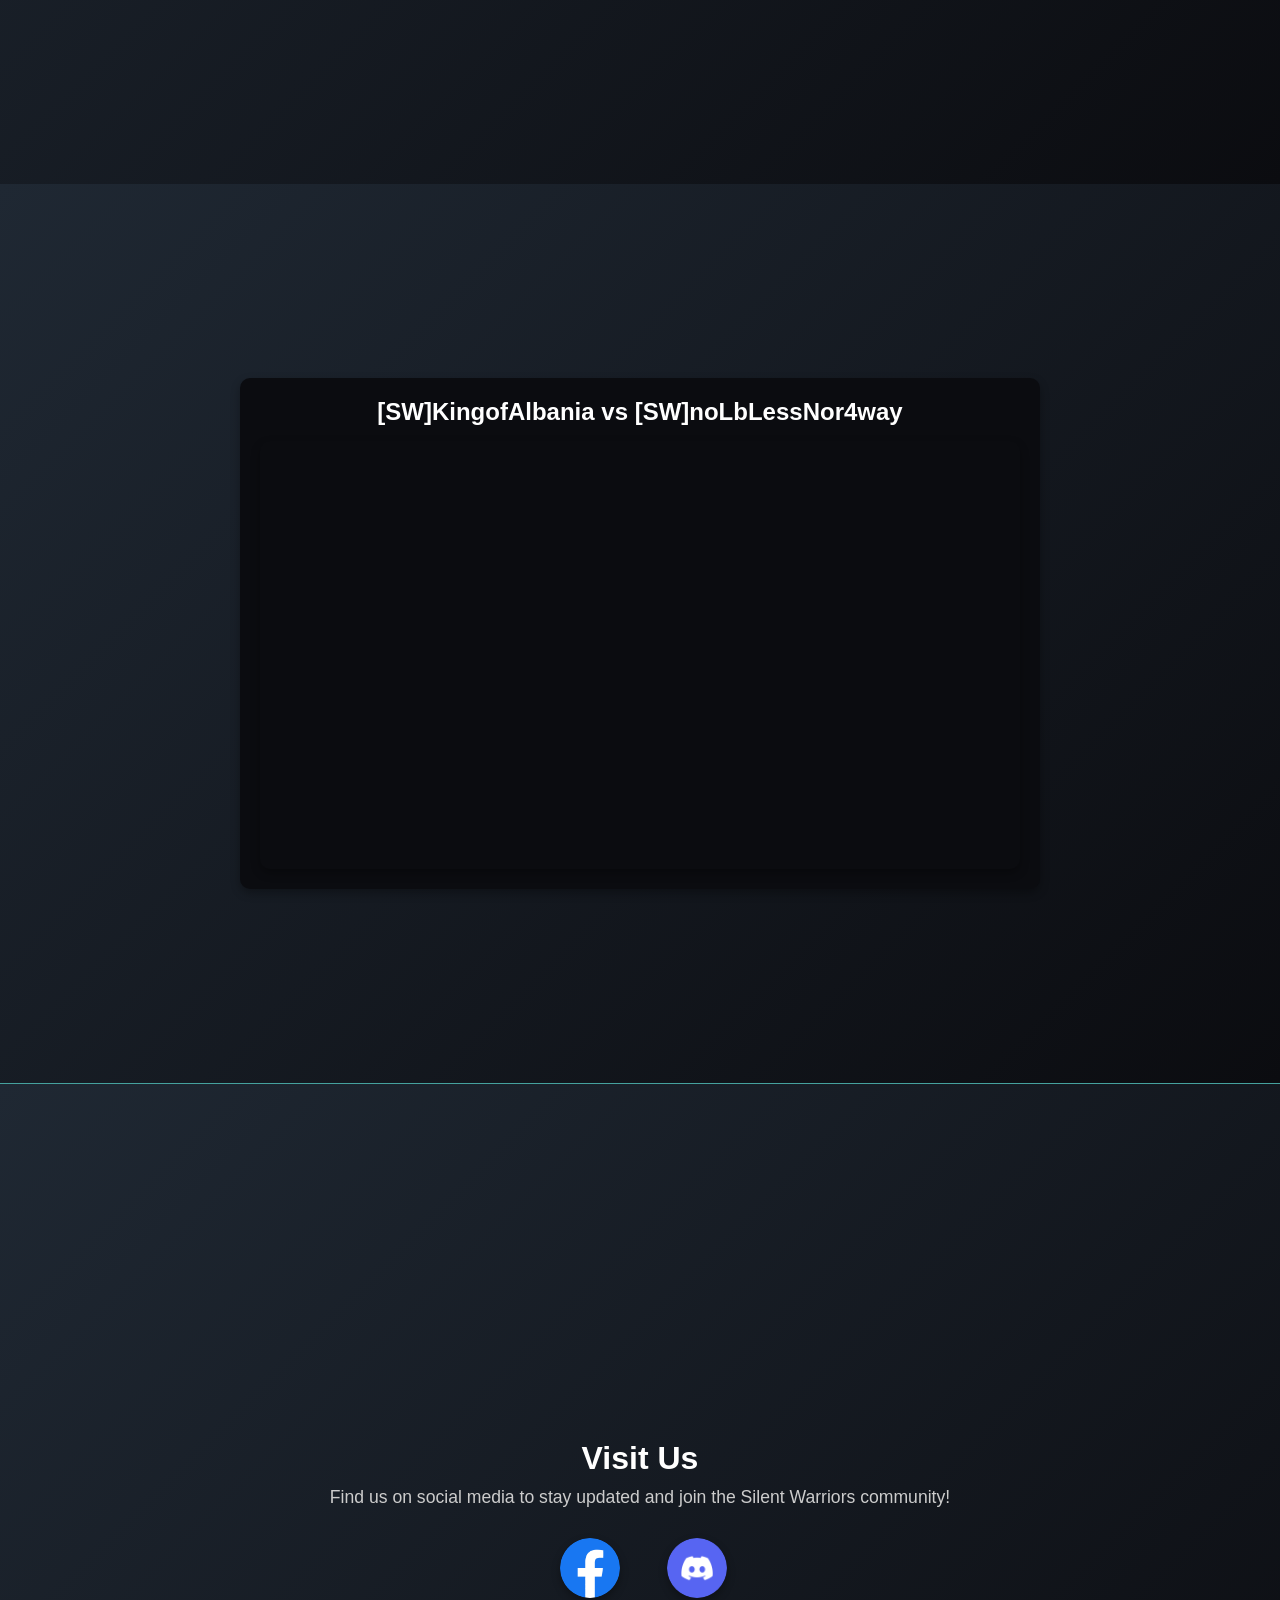
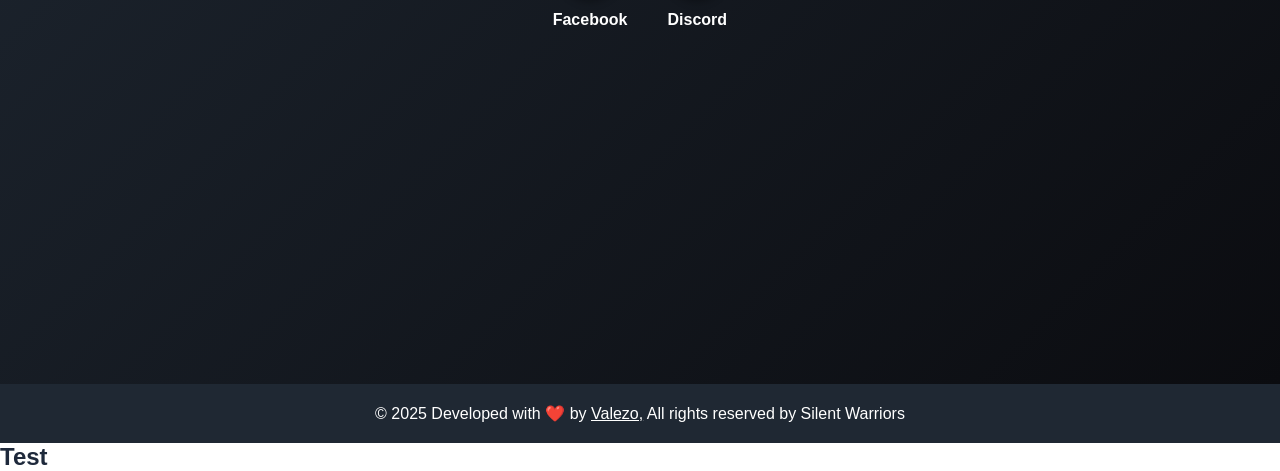
==== commit 489069b3: "test" ====
--- a/index.html
+++ b/index.html
@@ -284,5 +284,6 @@
     <footer>
         <p>&copy; 2025 Developed with ❤️ by <a href="https://valezo.net/" style="color: white">Valezo,</a> All rights reserved by Silent Warriors</p>
     </footer>
+    <h2>Test</h2>
 </body>
 </html>
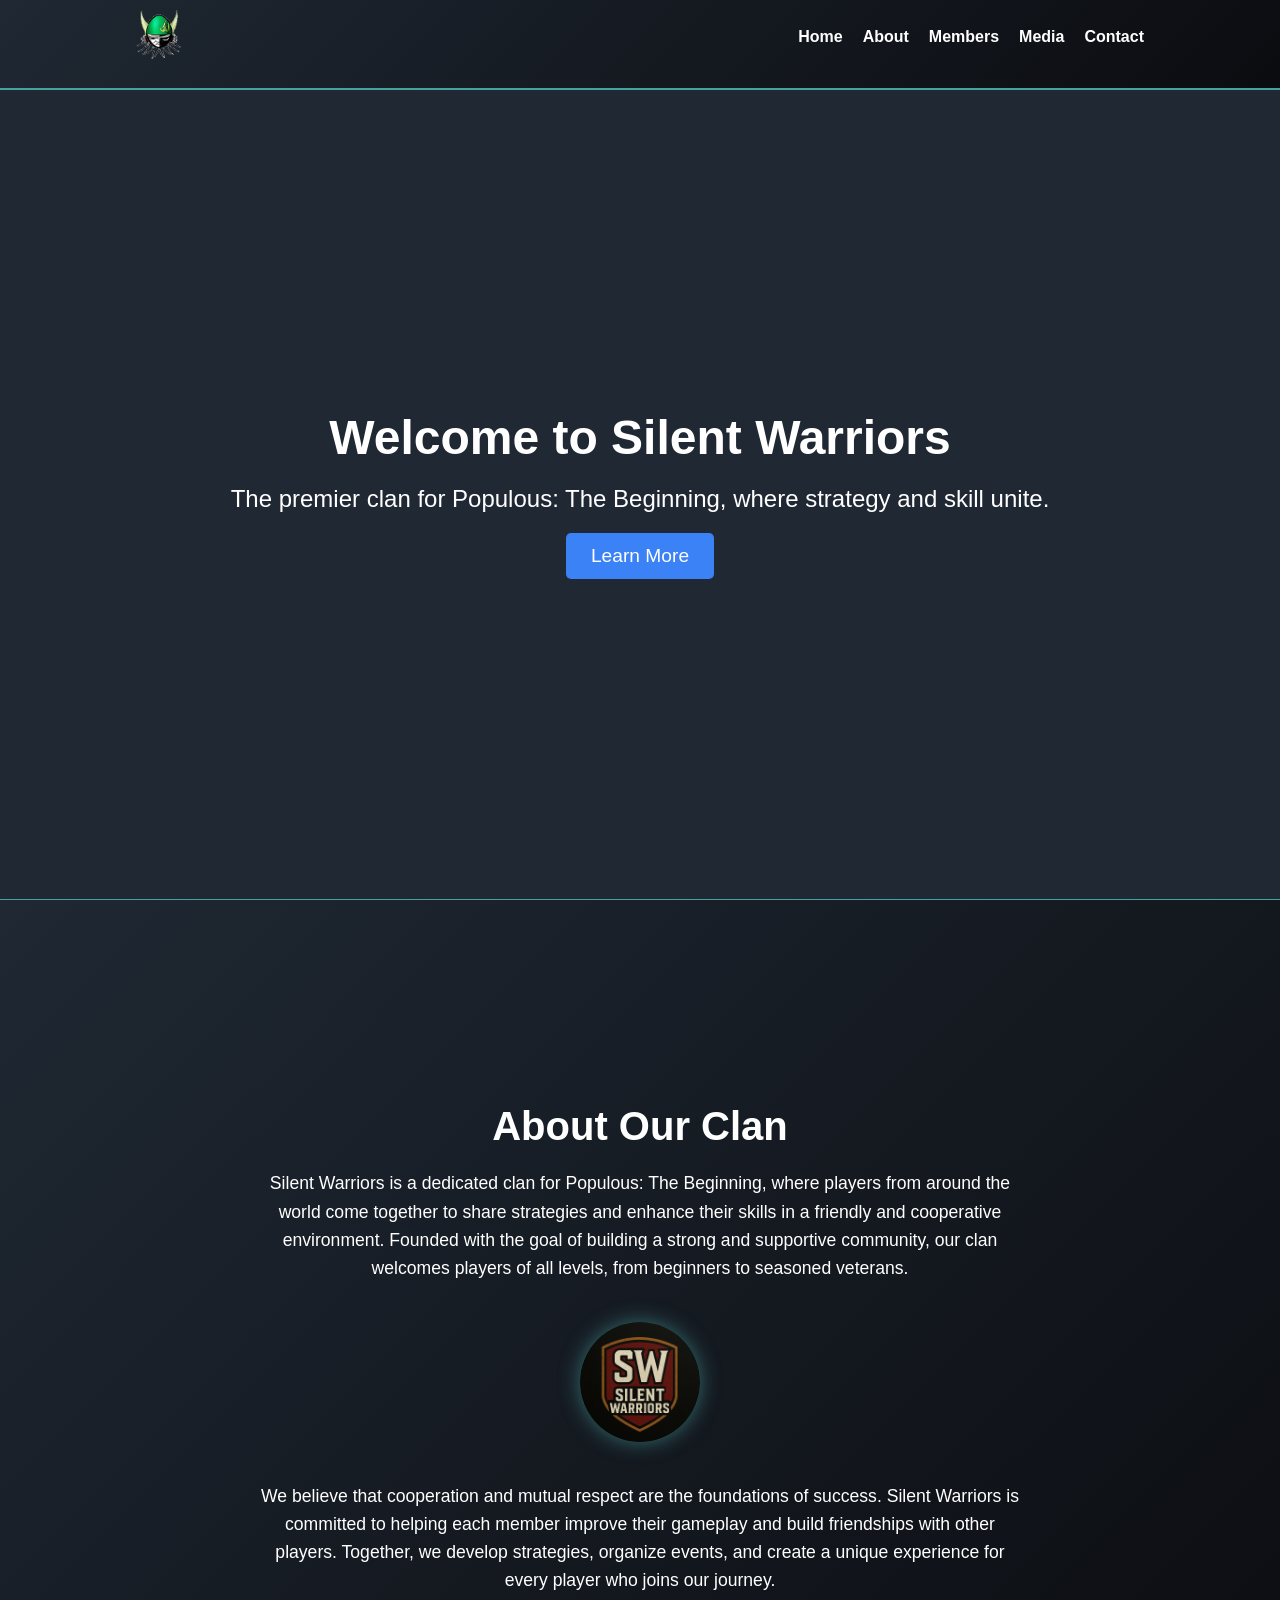
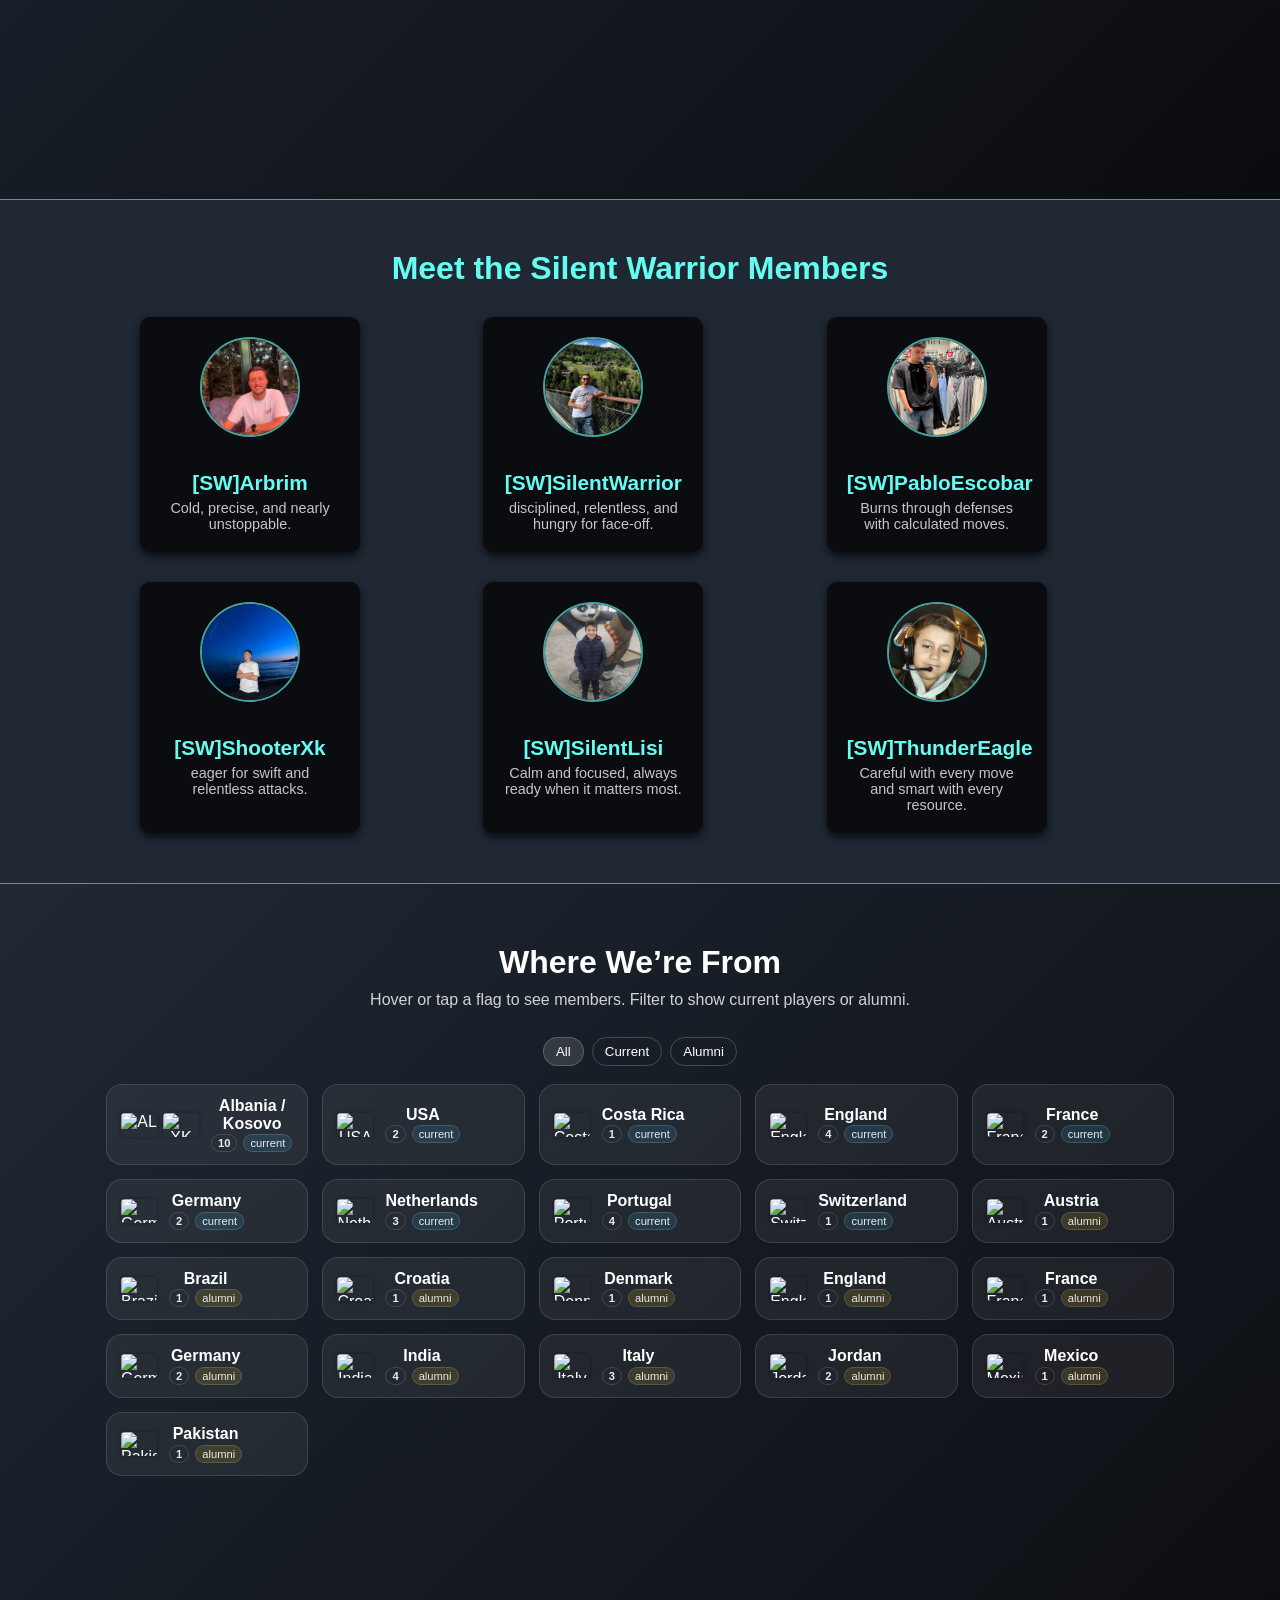
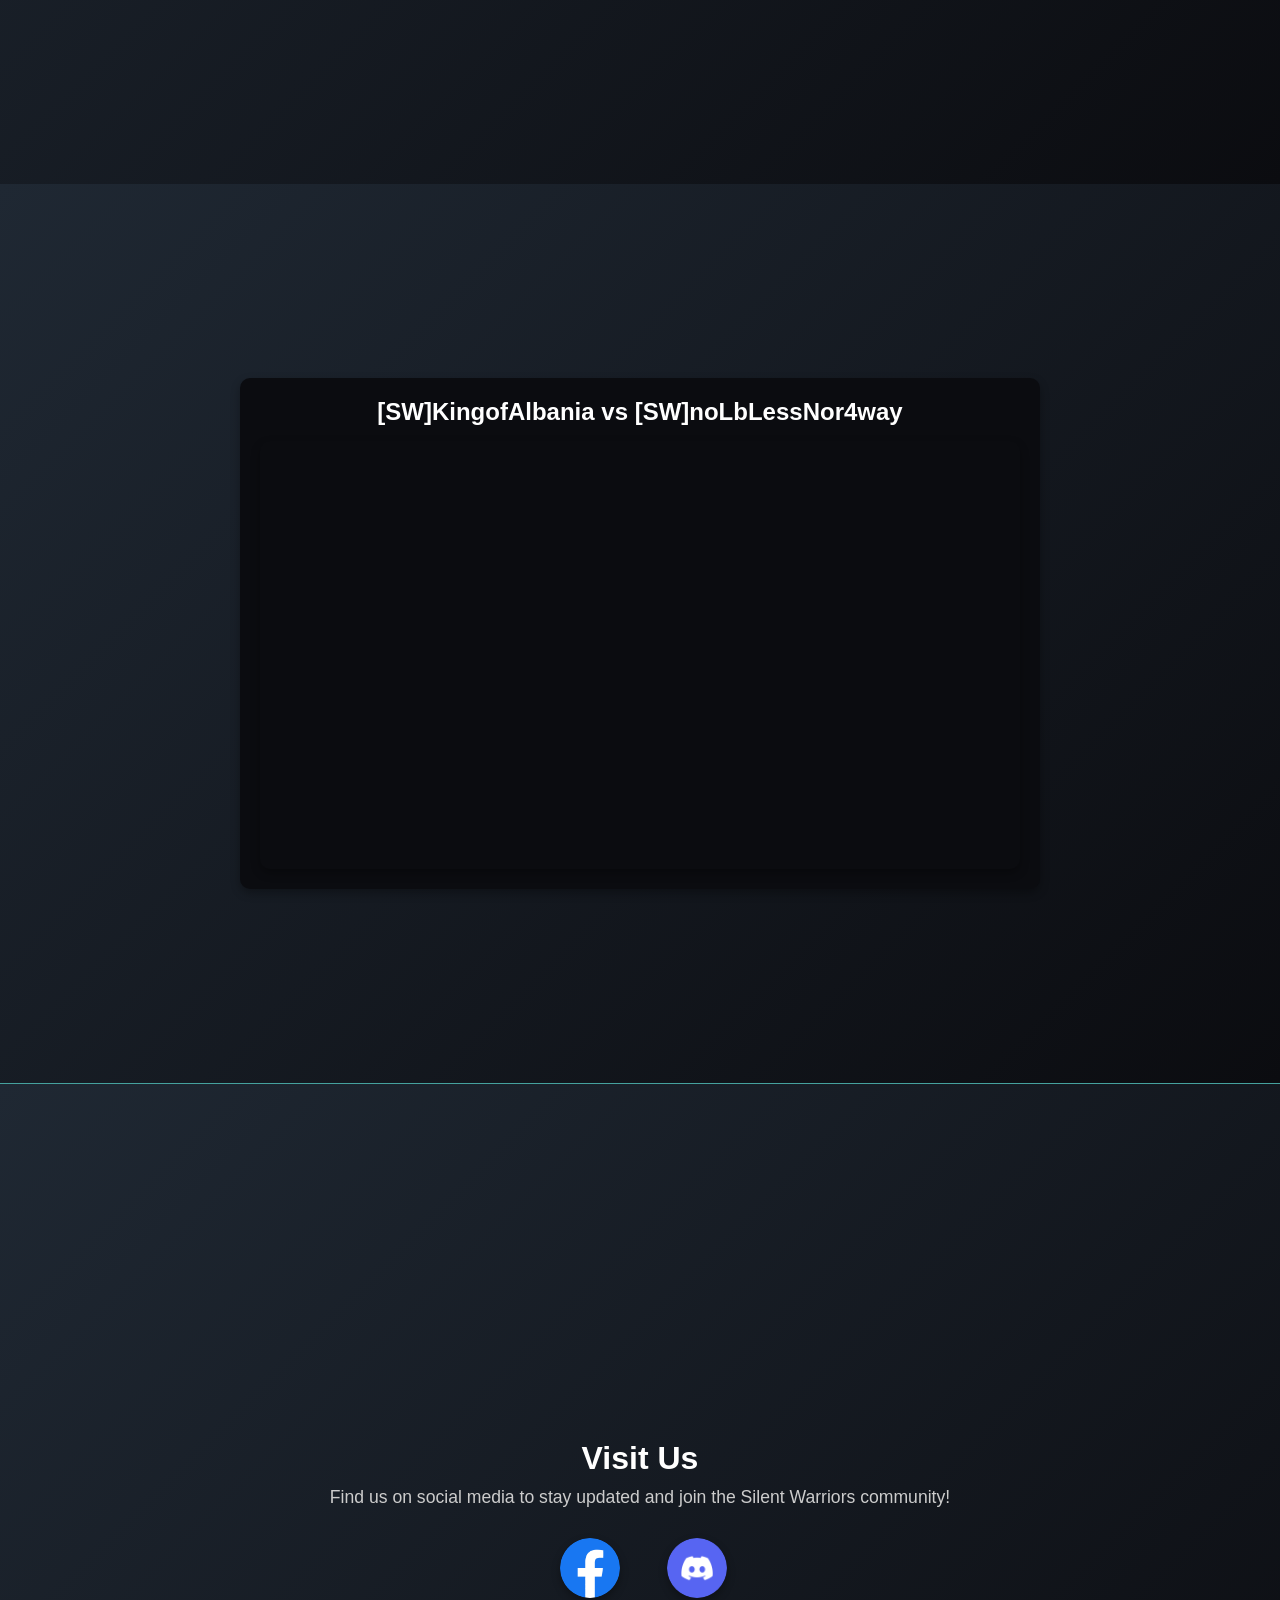
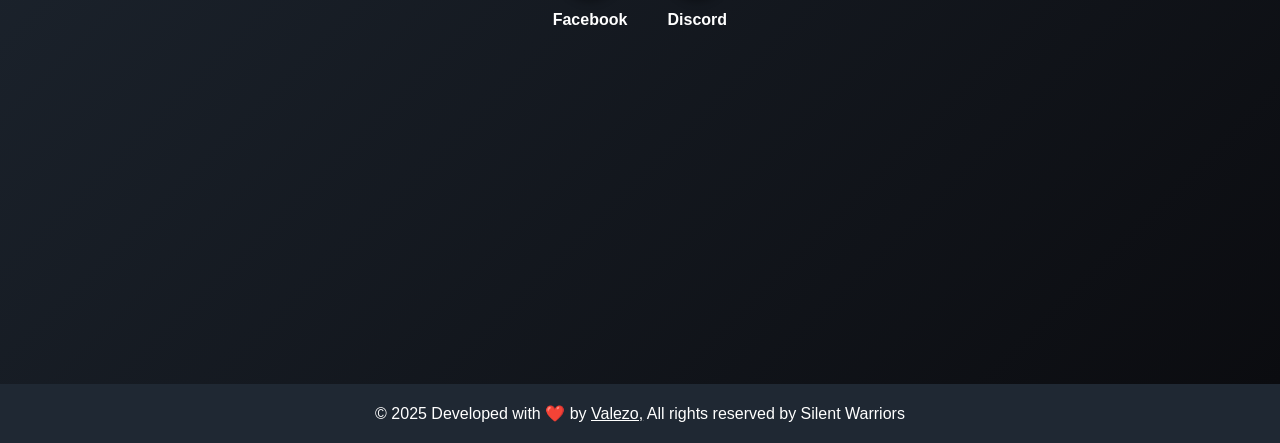
==== commit 7b7ffcd5: "update" ====
--- a/index.html
+++ b/index.html
@@ -284,6 +284,5 @@
     <footer>
         <p>&copy; 2025 Developed with ❤️ by <a href="https://valezo.net/" style="color: white">Valezo,</a> All rights reserved by Silent Warriors</p>
     </footer>
-    <h2>Test</h2>
 </body>
 </html>
